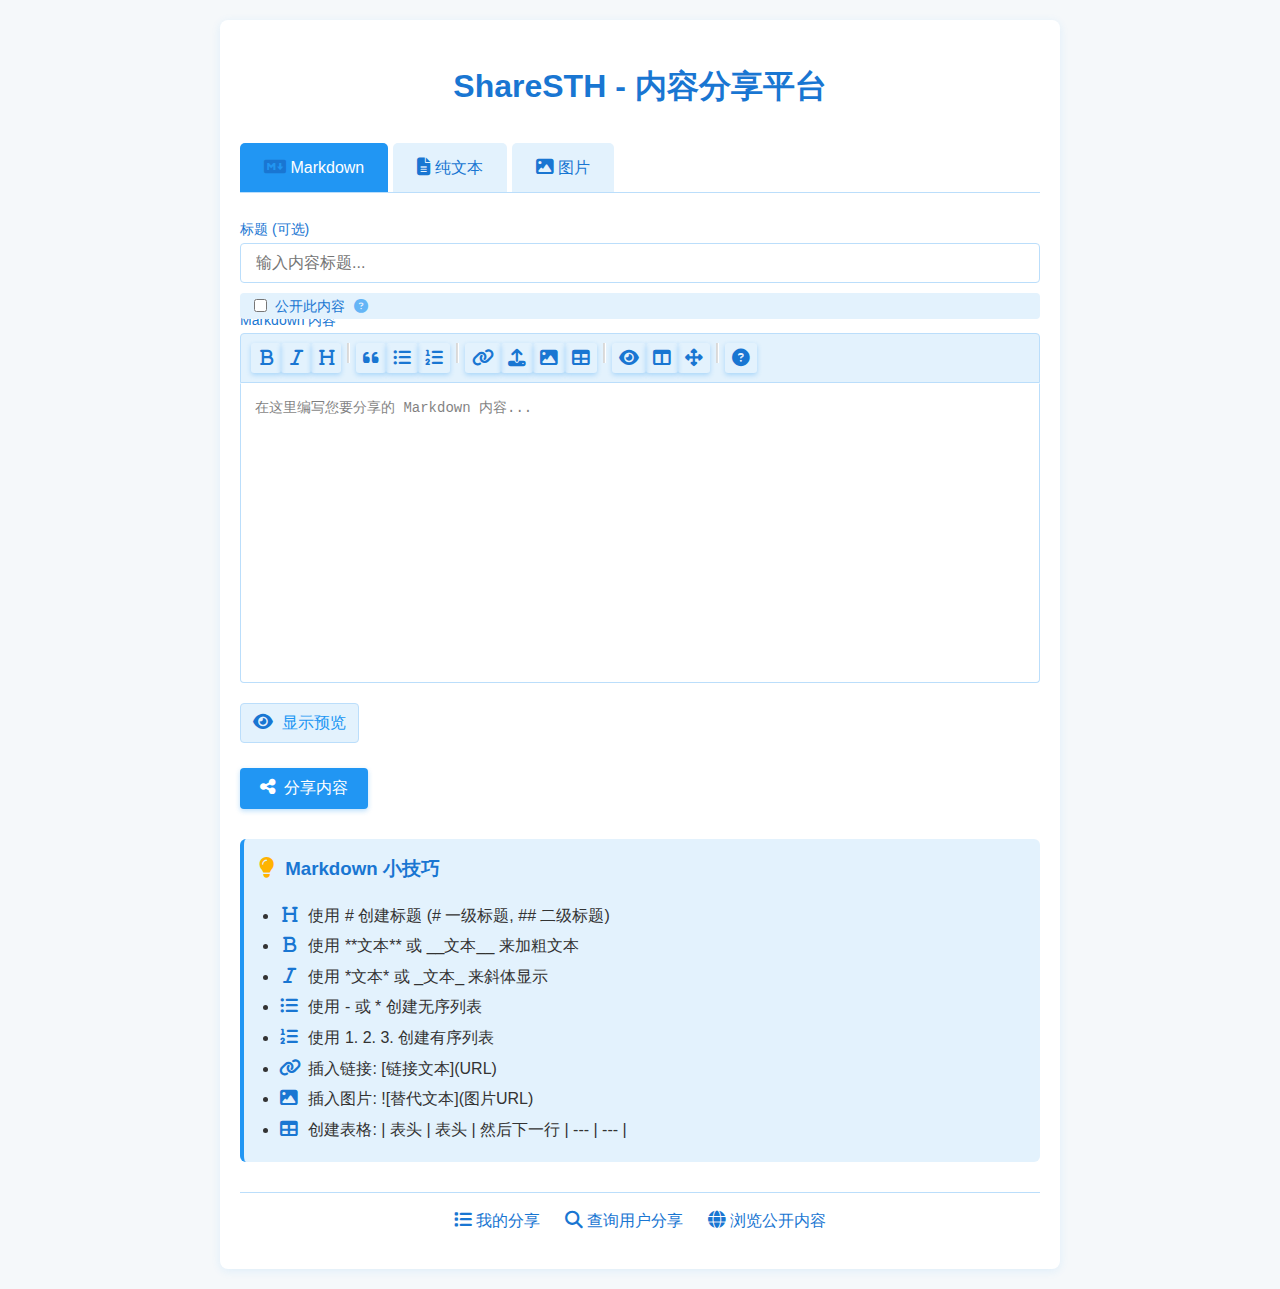
==== templates/index.html @ fe68d308 "✨ 更新Markdown编辑器状态管理：新增重置和禁用功能，优化工具栏、预览切换和分享按钮的状态处理，提升用户交互体验和界面一致性。" ====
<!DOCTYPE html>
<html lang="zh">
<head>
    <meta charset="UTF-8">
    <meta name="viewport" content="width=device-width, initial-scale=1.0">
    <title>ShareSTH - 内容分享平台</title>
    <!-- 引入 Markdown 编辑器样式 (优先加载) -->
    <link rel="stylesheet" href="/static/vendor/easymde/easymde.min.css">
    <link rel="stylesheet" href="/static/css/styles.css">
    <!-- 引入Toastify CSS -->
    <link rel="stylesheet" href="/static/vendor/toastify/toastify.min.css">
    <!-- 引入Font Awesome图标库 -->
    <link rel="stylesheet" href="/static/vendor/fontawesome/all.min.css">
    <style>
        .tooltip {
            position: absolute;
            background-color: #333;
            color: #fff;
            padding: 8px 12px;
            border-radius: 4px;
            font-size: 14px;
            z-index: 1000;
            max-width: 250px;
            text-align: center;
            box-shadow: 0 2px 8px rgba(0, 0, 0, 0.2);
        }
        
        .tooltip-icon {
            cursor: help;
        }
    </style>
</head>
<body>
    <div class="container">
        <h1>ShareSTH - 内容分享平台</h1>
        
        <!-- 内容类型选择标签 -->
        <div class="tabs">
            <div class="tab active" data-type="markdown"><i class="fab fa-markdown"></i> Markdown</div>
            <div class="tab" data-type="text"><i class="fas fa-file-alt"></i> 纯文本</div>
            <div class="tab" data-type="image"><i class="fas fa-image"></i> 图片</div>
        </div>
        
        <!-- 标题输入 (对所有类型通用) -->
        <div class="common-content">
            <div class="input-group" style="margin-bottom: 2px;">
                <label for="content-title" class="input-label">标题 (可选)</label>
                <input type="text" id="content-title" class="title-input" placeholder="输入内容标题...">
            </div>
            
            <div class="privacy-setting" style="margin-bottom: 0; padding: 2px 10px;">
                <label class="privacy-label">
                    <input type="checkbox" id="is-public"> 
                    <span>公开此内容 <i class="fas fa-question-circle tooltip-icon" data-tooltip="公开内容将显示在公共页面上，任何人都可以浏览"></i></span>
                </label>
            </div>
        </div>
        
        <!-- Markdown 内容 -->
        <div class="content active close-to-top" id="markdown-content" style="margin-top: -20px;">
            <label class="input-label" style="margin-bottom: 1px;">Markdown 内容</label>
            <div class="editor-container" style="margin-top: 2px;">
                <textarea id="md-editor"></textarea>
            </div>
            
            <div class="preview-toggle" id="toggle-preview"><i class="fas fa-eye"></i> 显示预览</div>
            <div class="preview-container hidden" id="preview-container"></div>
            
            <div class="button-group">
                <button class="button" id="share-md"><i class="fas fa-share-alt"></i> 分享内容</button>
            </div>
        </div>
        
        <!-- 纯文本内容 -->
        <div class="content hidden close-to-top" id="text-content" style="margin-top: -20px;">
            <label class="input-label" style="margin-bottom: 1px;">文本内容</label>
            <textarea id="text-editor" placeholder="在这里输入要分享的纯文本内容..."></textarea>
            
            <div class="button-group">
                <button class="button" id="share-text"><i class="fas fa-share-alt"></i> 分享内容</button>
            </div>
        </div>
        
        <!-- 图片内容 -->
        <div class="content hidden close-to-top" id="image-content" style="margin-top: -20px;">
            <label class="input-label" style="margin-bottom: 1px;">上传图片</label>
            <div class="file-input-wrapper">
                <div class="file-input-button"><i class="fas fa-upload"></i> 选择图片文件</div>
                <input type="file" id="image-upload" accept="image/*">
            </div>
            
            <div class="image-preview-container hidden" id="image-preview-wrapper">
                <img id="preview-image" src="#" alt="预览图片">
            </div>
            
            <div class="button-group">
                <button class="button" id="share-image" disabled><i class="fas fa-share-alt"></i> 分享图片</button>
            </div>
        </div>
        
        <div class="result hidden" id="result">
            <p>您的短链接已生成：</p>
            <p class="shortlink" id="shortlink"></p>
            <div class="button-group">
                <button class="button copy-button" id="copy-button"><i class="fas fa-copy"></i> 复制链接</button>
                <button class="button reset-button" id="reset-form"><i class="fas fa-redo"></i> 继续分享</button>
            </div>
            
            <div class="social-share hidden">
                <p>分享到社交平台：</p>
                <div class="share-buttons">
                    <button class="share-btn wechat-btn" id="wechat-share" title="分享到微信"><i class="fab fa-weixin"></i></button>
                    <button class="share-btn qq-btn" id="qq-share" title="分享到QQ"><i class="fab fa-qq"></i></button>
                    <button class="share-btn weibo-btn" id="weibo-share" title="分享到微博"><i class="fab fa-weibo"></i></button>
                </div>
            </div>
        </div>
        
        <div class="tips" id="markdown-tips">
            <h3><i class="fas fa-lightbulb"></i> Markdown 小技巧</h3>
            <ul>
                <li><i class="fas fa-heading"></i> 使用 # 创建标题 (# 一级标题, ## 二级标题)</li>
                <li><i class="fas fa-bold"></i> 使用 **文本** 或 __文本__ 来加粗文本</li>
                <li><i class="fas fa-italic"></i> 使用 *文本* 或 _文本_ 来斜体显示</li>
                <li><i class="fas fa-list-ul"></i> 使用 - 或 * 创建无序列表</li>
                <li><i class="fas fa-list-ol"></i> 使用 1. 2. 3. 创建有序列表</li>
                <li><i class="fas fa-link"></i> 插入链接: [链接文本](URL)</li>
                <li><i class="fas fa-image"></i> 插入图片: ![替代文本](图片URL)</li>
                <li><i class="fas fa-table"></i> 创建表格: | 表头 | 表头 | 然后下一行 | --- | --- |</li>
            </ul>
        </div>
        
        <div class="footer">
            <a href="/my-content"><i class="fas fa-list"></i> 我的分享</a>
            <a href="/search"><i class="fas fa-search"></i> 查询用户分享</a>
            <a href="/public"><i class="fas fa-globe"></i> 浏览公开内容</a>
        </div>
    </div>
    
    <!-- 引入 Markdown 编辑器 -->
    <script src="/static/vendor/easymde/easymde.min.js"></script>
    <!-- 引入 Markdown 渲染库 -->
    <script src="/static/vendor/marked/marked.min.js"></script>
    <!-- 引入Toastify JS库 -->
    <script src="/static/vendor/toastify/toastify.min.js"></script>
    <!-- 引入公共JS -->
    <script src="/static/js/common.js"></script>
    
    <script>
        // 初始化 Markdown 编辑器
        const easyMDE = new EasyMDE({
            element: document.getElementById('md-editor'),
            spellChecker: false,
            autofocus: true,
            placeholder: '在这里编写您要分享的 Markdown 内容...',
            toolbar: [
                'bold', 'italic', 'heading', '|', 
                'quote', 'unordered-list', 'ordered-list', '|',
                'link', 
                {
                    name: 'custom-image',
                    action: function(editor) {
                        const cm = editor.codemirror;
                        const stat = editor.getState(cm);
                        const options = editor.options;
                        const imageUploadFunction = options.imageUploadFunction;
                        
                        // 创建文件输入框
                        const fileInput = document.createElement('input');
                        fileInput.type = 'file';
                        fileInput.accept = 'image/*';
                        fileInput.style.display = 'none';
                        document.body.appendChild(fileInput);
                        
                        // 模拟点击文件输入框
                        fileInput.click();
                        
                        // 监听文件选择事件
                        fileInput.onchange = function() {
                            if (fileInput.files && fileInput.files.length > 0) {
                                const file = fileInput.files[0];
                                
                                // 显示加载提示
                                const cursor = cm.getCursor();
                                const placeholderText = `![上传中...](正在上传 ${file.name})`;
                                cm.replaceRange(placeholderText, cursor);
                                
                                // 调用上传函数
                                if (imageUploadFunction) {
                                    imageUploadFunction(file, 
                                        // 成功回调
                                        function(url) {
                                            const imageMarkdown = `![${file.name}](${url})`;
                                            cm.setValue(cm.getValue().replace(placeholderText, imageMarkdown));
                                            showToast('图片上传成功！');
                                        },
                                        // 失败回调
                                        function(error) {
                                            cm.setValue(cm.getValue().replace(placeholderText, ''));
                                            showToast('图片上传失败: ' + error);
                                        }
                                    );
                                }
                            }
                            
                            // 清理文件输入框
                            document.body.removeChild(fileInput);
                        };
                    },
                    className: 'fa fa-upload',
                    title: '上传图片',
                },
                'image', 'table', '|',
                'preview', 'side-by-side', 'fullscreen', '|',
                'guide'
            ],
            status: false,
            renderingConfig: {
                codeSyntaxHighlighting: true,
            },
            tabSize: 4,
            toolbarTips: true,
            toolbarGuideIcon: true,
            imageUploadFunction: function(file, onSuccess, onError) {
                const formData = new FormData();
                formData.append('image', file);
                
                fetch('/upload/image', {
                    method: 'POST',
                    body: formData
                })
                .then(response => {
                    if (!response.ok) {
                        throw new Error('服务器响应错误: ' + response.status);
                    }
                    return response.json();
                })
                .then(result => {
                    console.log('图片上传响应:', result); // 添加调试信息
                    if (result.success && result.file && result.file.url) {
                        onSuccess(result.file.url);
                    } else {
                        onError(result.error || '上传失败');
                    }
                })
                .catch(error => {
                    console.error('上传图片失败:', error);
                    onError('上传图片失败: ' + error.message);
                });
            }
        });
        
        // 工具提示功能初始化
        document.addEventListener('DOMContentLoaded', function() {
            const tooltipIcons = document.querySelectorAll('.tooltip-icon');
            tooltipIcons.forEach(icon => {
                icon.addEventListener('mouseenter', function(e) {
                    // 创建工具提示元素
                    const tooltip = document.createElement('div');
                    tooltip.className = 'tooltip';
                    tooltip.textContent = this.getAttribute('data-tooltip');
                    
                    // 先添加到DOM但不可见，以便计算尺寸
                    tooltip.style.visibility = 'hidden';
                    document.body.appendChild(tooltip);
                    
                    // 获取图标和工具提示的位置信息
                    const iconRect = this.getBoundingClientRect();
                    const tooltipRect = tooltip.getBoundingClientRect();
                    
                    // 计算位置 - 在图标上方居中
                    const top = iconRect.top - tooltipRect.height - 10;
                    const left = iconRect.left + (iconRect.width/2) - (tooltipRect.width/2);
                    
                    // 设置位置并显示
                    tooltip.style.top = Math.max(5, top) + window.scrollY + 'px'; // 确保不超出顶部
                    tooltip.style.left = Math.max(5, left) + window.scrollX + 'px';
                    tooltip.style.visibility = 'visible';
                });
                
                icon.addEventListener('mouseleave', function() {
                    const tooltips = document.querySelectorAll('.tooltip');
                    tooltips.forEach(t => t.remove());
                });
            });
        });
        
        // 标签切换功能
        document.querySelectorAll('.tab').forEach(tab => {
            tab.addEventListener('click', function() {
                // 如果已经显示了结果，先重置表单
                if (!document.getElementById('result').classList.contains('hidden')) {
                    resetForm();
                }
                
                // 移除所有标签的active类
                document.querySelectorAll('.tab').forEach(t => t.classList.remove('active'));
                // 给当前点击的标签添加active类
                this.classList.add('active');
                
                // 隐藏所有内容
                document.querySelectorAll('.content').forEach(content => content.classList.add('hidden'));
                
                // 显示对应的内容
                const type = this.getAttribute('data-type');
                document.getElementById(`${type}-content`).classList.remove('hidden');
                
                // 显示或隐藏 Markdown 小技巧
                if (type === 'markdown') {
                    document.getElementById('markdown-tips').style.display = 'block';
                } else {
                    document.getElementById('markdown-tips').style.display = 'none';
                }
            });
        });
        
        // 预览切换
        document.getElementById('toggle-preview').addEventListener('click', function() {
            const previewContainer = document.getElementById('preview-container');
            
            if (previewContainer.classList.contains('hidden')) {
                // 显示预览前清空容器
                previewContainer.innerHTML = '';
                
                // 显示预览
                previewContainer.classList.remove('hidden');
                
                try {
                    // 渲染 Markdown 内容
                    const markdownContent = easyMDE.value();
                    if (markdownContent.trim()) {
                        // 使用 marked 解析 Markdown
                        const html = marked.parse(markdownContent);
                        previewContainer.innerHTML = html;
                    } else {
                        previewContainer.innerHTML = '<div class="empty-preview">请先输入 Markdown 内容</div>';
                    }
                } catch (error) {
                    console.error('Markdown 渲染出错:', error);
                    previewContainer.innerHTML = '<div class="error-preview">Markdown 渲染失败，请检查内容格式</div>';
                }
                
                this.innerHTML = '<i class="fas fa-eye-slash"></i> 隐藏预览';
            } else {
                // 隐藏预览
                previewContainer.classList.add('hidden');
                this.innerHTML = '<i class="fas fa-eye"></i> 显示预览';
            }
        });
        
        // 图片上传预览
        document.getElementById('image-upload').addEventListener('change', function(event) {
            const file = event.target.files[0];
            if (file) {
                const reader = new FileReader();
                reader.onload = function(e) {
                    const previewWrapper = document.getElementById('image-preview-wrapper');
                    const previewImage = document.getElementById('preview-image');
                    
                    previewImage.src = e.target.result;
                    previewImage.style.display = 'block';
                    previewWrapper.classList.remove('hidden');
                    
                    // 启用分享按钮
                    document.getElementById('share-image').disabled = false;
                };
                reader.readAsDataURL(file);
            }
        });
        
        // 禁用按钮函数
        function disableButton(button, text) {
            button.disabled = true;
            button.style.backgroundColor = '#BBDEFB';
            button.style.cursor = 'not-allowed';
            button.innerHTML = text || '<i class="fas fa-spinner fa-spin"></i> 处理中...';
        }
        
        // 重置按钮状态
        function resetButton(button, originalText) {
            button.disabled = false;
            button.style.backgroundColor = '#2196F3';
            button.style.cursor = 'pointer';
            button.innerHTML = originalText;
        }
        
        // 重置表单
        function resetForm() {
            // 清除标题
            document.getElementById('content-title').value = '';
            document.getElementById('content-title').removeAttribute('readonly');
            
            // 重置 Markdown 编辑器
            easyMDE.value('');
            easyMDE.codemirror.setOption('readOnly', false);
            
            // 重置Markdown编辑器工具栏
            document.querySelectorAll('.editor-toolbar button, .editor-toolbar a').forEach(btn => {
                btn.classList.remove('disabled');
                btn.style.opacity = '';
                btn.style.pointerEvents = '';
            });
            
            // 重置预览切换
            document.getElementById('toggle-preview').style.opacity = '';
            document.getElementById('toggle-preview').style.pointerEvents = '';
            
            // 重置文本编辑器
            document.getElementById('text-editor').value = '';
            document.getElementById('text-editor').removeAttribute('readonly');
            
            // 重置图片上传
            document.getElementById('image-upload').value = '';
            document.getElementById('preview-image').src = '#';
            document.getElementById('image-preview-wrapper').classList.add('hidden');
            document.getElementById('share-image').disabled = true;
            
            // 重置公开设置复选框
            const isPublicCheckbox = document.getElementById('is-public');
            isPublicCheckbox.disabled = false;
            isPublicCheckbox.checked = false;
            isPublicCheckbox.parentElement.style.opacity = '';
            isPublicCheckbox.parentElement.style.cursor = '';
            
            // 恢复所有按钮状态
            document.querySelectorAll('button.button').forEach(btn => {
                btn.disabled = false;
                btn.style.backgroundColor = '#2196F3';
                btn.style.cursor = 'pointer';
                btn.style.opacity = '';
                btn.style.pointerEvents = '';
            });
            
            // 重置分享按钮文本
            document.getElementById('share-md').innerHTML = '<i class="fas fa-share-alt"></i> 分享内容';
            document.getElementById('share-text').innerHTML = '<i class="fas fa-share-alt"></i> 分享内容';
            document.getElementById('share-image').innerHTML = '<i class="fas fa-share-alt"></i> 分享图片';
            
            // 隐藏结果区域
            document.getElementById('result').classList.add('hidden');
            document.getElementById('shortlink').textContent = '';
            
            // 隐藏预览
            document.getElementById('preview-container').classList.add('hidden');
            document.getElementById('toggle-preview').innerHTML = '<i class="fas fa-eye"></i> 显示预览';
        }
        
        // 继续分享按钮事件
        document.getElementById('reset-form').addEventListener('click', function() {
            resetForm();
        });
        
        // 复制链接
        document.getElementById('copy-button').addEventListener('click', function() {
            const shortlink = document.getElementById('shortlink').textContent;
            copyToClipboard(shortlink);
        });
        
        // 社交分享功能
        document.getElementById('wechat-share').addEventListener('click', function() {
            const shortLink = document.getElementById('shortlink').textContent;
            // 对于微信，通常是显示二维码供扫描，或打开微信网页版
            showToast('请打开微信扫一扫，扫描链接二维码分享');
            // 这里可以添加显示二维码的代码，或者直接打开微信的网页版分享
            window.open(`https://w.url.cn/s/A${encodeURIComponent(shortLink)}`);
        });
        
        document.getElementById('qq-share').addEventListener('click', function() {
            const shortLink = document.getElementById('shortlink').textContent;
            const title = document.getElementById('content-title').value.trim() || '分享内容';
            window.open(`https://connect.qq.com/widget/shareqq/index.html?url=${encodeURIComponent(shortLink)}&title=${encodeURIComponent(title)}`);
        });
        
        document.getElementById('weibo-share').addEventListener('click', function() {
            const shortLink = document.getElementById('shortlink').textContent;
            const title = document.getElementById('content-title').value.trim() || '分享内容';
            window.open(`https://service.weibo.com/share/share.php?url=${encodeURIComponent(shortLink)}&title=${encodeURIComponent(title)}`);
        });
        
        // Markdown 分享
        document.getElementById('share-md').addEventListener('click', function() {
            const button = this;
            const originalHTML = button.innerHTML;
            
            const mdContent = easyMDE.value().trim();
            if (!mdContent) {
                showToast('请输入要分享的 Markdown 内容');
                return;
            }
            
            disableButton(button);
            
            const title = document.getElementById('content-title').value.trim();
            const isPublic = document.getElementById('is-public').checked;
            
            const formData = new FormData();
            formData.append('content', mdContent);
            formData.append('type', 'markdown');
            if (title) {
                formData.append('title', title);
            }
            formData.append('is_public', isPublic ? 'true' : 'false');
            
            uploadContent(formData, button, originalHTML);
        });
        
        // 文本分享
        document.getElementById('share-text').addEventListener('click', function() {
            const button = this;
            const originalHTML = button.innerHTML;
            
            const textContent = document.getElementById('text-editor').value.trim();
            if (!textContent) {
                showToast('请输入要分享的文本内容');
                return;
            }
            
            disableButton(button);
            
            const title = document.getElementById('content-title').value.trim();
            const isPublic = document.getElementById('is-public').checked;
            
            const formData = new FormData();
            formData.append('content', textContent);
            formData.append('type', 'text');
            if (title) {
                formData.append('title', title);
            }
            formData.append('is_public', isPublic ? 'true' : 'false');
            
            uploadContent(formData, button, originalHTML);
        });
        
        // 图片分享
        document.getElementById('share-image').addEventListener('click', function() {
            const button = this;
            const originalHTML = button.innerHTML;
            
            const imageFile = document.getElementById('image-upload').files[0];
            if (!imageFile) {
                showToast('请选择要分享的图片');
                return;
            }
            
            disableButton(button);
            
            const title = document.getElementById('content-title').value.trim();
            const isPublic = document.getElementById('is-public').checked;
            
            const formData = new FormData();
            formData.append('file', imageFile);
            formData.append('type', 'image');
            if (title) {
                formData.append('title', title);
            }
            formData.append('is_public', isPublic ? 'true' : 'false');
            
            uploadContent(formData, button, originalHTML);
        });
        
        // 统一的上传处理函数
        function uploadContent(formData, button, originalHTML) {
            fetch('/share', {
                method: 'POST',
                body: formData
            })
            .then(response => {
                if (!response.ok) {
                    throw new Error('服务器响应错误: ' + response.status);
                }
                return response.json();
            })
            .then(data => {
                console.log('服务器响应:', data); // 添加调试信息
                if (data.error) {
                    throw new Error(data.error);
                }
                
                // 显示结果并自动复制链接到剪贴板
                const shortLink = data.shortLink;
                document.getElementById('shortlink').textContent = shortLink;
                document.getElementById('result').classList.remove('hidden');
                
                // 自动复制到剪贴板
                copyToClipboard(shortLink);
                
                // 显示成功提示
                const contentType = formData.get('type');
                const typeText = contentType === 'markdown' ? 'Markdown' : 
                                contentType === 'text' ? '文本' : '图片';
                showToast(`${typeText}内容分享成功！链接已复制到剪贴板`);
                
                // 禁用输入区域
                document.getElementById('content-title').setAttribute('readonly', 'readonly');
                
                // 禁用公开设置复选框
                const isPublicCheckbox = document.getElementById('is-public');
                isPublicCheckbox.disabled = true;
                isPublicCheckbox.parentElement.style.opacity = '0.7';
                isPublicCheckbox.parentElement.style.cursor = 'not-allowed';
                
                const activeContent = document.querySelector('.content:not(.hidden)');
                if (activeContent.id === 'markdown-content') {
                    easyMDE.codemirror.setOption('readOnly', true);
                    
                    // 禁用Markdown编辑器工具栏
                    document.querySelectorAll('.editor-toolbar button, .editor-toolbar a').forEach(btn => {
                        btn.classList.add('disabled');
                        btn.style.opacity = '0.5';
                        btn.style.pointerEvents = 'none';
                    });
                    
                    // 禁用分享按钮
                    document.getElementById('share-md').disabled = true;
                    document.getElementById('share-md').style.opacity = '0.5';
                    document.getElementById('share-md').style.pointerEvents = 'none';
                    
                    // 禁用预览切换
                    document.getElementById('toggle-preview').style.opacity = '0.5';
                    document.getElementById('toggle-preview').style.pointerEvents = 'none';
                    
                } else if (activeContent.id === 'text-content') {
                    document.getElementById('text-editor').setAttribute('readonly', 'readonly');
                    
                    // 禁用文本分享按钮
                    document.getElementById('share-text').disabled = true;
                    document.getElementById('share-text').style.opacity = '0.5';
                    document.getElementById('share-text').style.pointerEvents = 'none';
                    
                } else if (activeContent.id === 'image-content') {
                    // 禁用图片分享按钮
                    document.getElementById('share-image').disabled = true;
                    document.getElementById('share-image').style.opacity = '0.5';
                    document.getElementById('share-image').style.pointerEvents = 'none';
                }
                
                // 重置按钮
                resetButton(button, originalHTML);
            })
            .catch(error => {
                console.error('上传失败:', error);
                showToast('上传失败: ' + error.message);
                resetButton(button, originalHTML);
            });
        }
    </script>
</body>
</html>
---- static/vendor/easymde/easymde.min.css ----
/**
 * easymde v2.18.0
 * Copyright Jeroen Akkerman
 * @link https://github.com/ionaru/easy-markdown-editor
 * @license MIT
 */
.CodeMirror{font-family:monospace;height:300px;color:#000;direction:ltr}.CodeMirror-lines{padding:4px 0}.CodeMirror pre.CodeMirror-line,.CodeMirror pre.CodeMirror-line-like{padding:0 4px}.CodeMirror-gutter-filler,.CodeMirror-scrollbar-filler{background-color:#fff}.CodeMirror-gutters{border-right:1px solid #ddd;background-color:#f7f7f7;white-space:nowrap}.CodeMirror-linenumber{padding:0 3px 0 5px;min-width:20px;text-align:right;color:#999;white-space:nowrap}.CodeMirror-guttermarker{color:#000}.CodeMirror-guttermarker-subtle{color:#999}.CodeMirror-cursor{border-left:1px solid #000;border-right:none;width:0}.CodeMirror div.CodeMirror-secondarycursor{border-left:1px solid silver}.cm-fat-cursor .CodeMirror-cursor{width:auto;border:0!important;background:#7e7}.cm-fat-cursor div.CodeMirror-cursors{z-index:1}.cm-fat-cursor .CodeMirror-line::selection,.cm-fat-cursor .CodeMirror-line>span::selection,.cm-fat-cursor .CodeMirror-line>span>span::selection{background:0 0}.cm-fat-cursor .CodeMirror-line::-moz-selection,.cm-fat-cursor .CodeMirror-line>span::-moz-selection,.cm-fat-cursor .CodeMirror-line>span>span::-moz-selection{background:0 0}.cm-fat-cursor{caret-color:transparent}@-moz-keyframes blink{50%{background-color:transparent}}@-webkit-keyframes blink{50%{background-color:transparent}}@keyframes blink{50%{background-color:transparent}}.cm-tab{display:inline-block;text-decoration:inherit}.CodeMirror-rulers{position:absolute;left:0;right:0;top:-50px;bottom:0;overflow:hidden}.CodeMirror-ruler{border-left:1px solid #ccc;top:0;bottom:0;position:absolute}.cm-s-default .cm-header{color:#00f}.cm-s-default .cm-quote{color:#090}.cm-negative{color:#d44}.cm-positive{color:#292}.cm-header,.cm-strong{font-weight:700}.cm-em{font-style:italic}.cm-link{text-decoration:underline}.cm-strikethrough{text-decoration:line-through}.cm-s-default .cm-keyword{color:#708}.cm-s-default .cm-atom{color:#219}.cm-s-default .cm-number{color:#164}.cm-s-default .cm-def{color:#00f}.cm-s-default .cm-variable-2{color:#05a}.cm-s-default .cm-type,.cm-s-default .cm-variable-3{color:#085}.cm-s-default .cm-comment{color:#a50}.cm-s-default .cm-string{color:#a11}.cm-s-default .cm-string-2{color:#f50}.cm-s-default .cm-meta{color:#555}.cm-s-default .cm-qualifier{color:#555}.cm-s-default .cm-builtin{color:#30a}.cm-s-default .cm-bracket{color:#997}.cm-s-default .cm-tag{color:#170}.cm-s-default .cm-attribute{color:#00c}.cm-s-default .cm-hr{color:#999}.cm-s-default .cm-link{color:#00c}.cm-s-default .cm-error{color:red}.cm-invalidchar{color:red}.CodeMirror-composing{border-bottom:2px solid}div.CodeMirror span.CodeMirror-matchingbracket{color:#0b0}div.CodeMirror span.CodeMirror-nonmatchingbracket{color:#a22}.CodeMirror-matchingtag{background:rgba(255,150,0,.3)}.CodeMirror-activeline-background{background:#e8f2ff}.CodeMirror{position:relative;overflow:hidden;background:#fff}.CodeMirror-scroll{overflow:scroll!important;margin-bottom:-50px;margin-right:-50px;padding-bottom:50px;height:100%;outline:0;position:relative;z-index:0}.CodeMirror-sizer{position:relative;border-right:50px solid transparent}.CodeMirror-gutter-filler,.CodeMirror-hscrollbar,.CodeMirror-scrollbar-filler,.CodeMirror-vscrollbar{position:absolute;z-index:6;display:none;outline:0}.CodeMirror-vscrollbar{right:0;top:0;overflow-x:hidden;overflow-y:scroll}.CodeMirror-hscrollbar{bottom:0;left:0;overflow-y:hidden;overflow-x:scroll}.CodeMirror-scrollbar-filler{right:0;bottom:0}.CodeMirror-gutter-filler{left:0;bottom:0}.CodeMirror-gutters{position:absolute;left:0;top:0;min-height:100%;z-index:3}.CodeMirror-gutter{white-space:normal;height:100%;display:inline-block;vertical-align:top;margin-bottom:-50px}.CodeMirror-gutter-wrapper{position:absolute;z-index:4;background:0 0!important;border:none!important}.CodeMirror-gutter-background{position:absolute;top:0;bottom:0;z-index:4}.CodeMirror-gutter-elt{position:absolute;cursor:default;z-index:4}.CodeMirror-gutter-wrapper ::selection{background-color:transparent}.CodeMirror-gutter-wrapper ::-moz-selection{background-color:transparent}.CodeMirror-lines{cursor:text;min-height:1px}.CodeMirror pre.CodeMirror-line,.CodeMirror pre.CodeMirror-line-like{-moz-border-radius:0;-webkit-border-radius:0;border-radius:0;border-width:0;background:0 0;font-family:inherit;font-size:inherit;margin:0;white-space:pre;word-wrap:normal;line-height:inherit;color:inherit;z-index:2;position:relative;overflow:visible;-webkit-tap-highlight-color:transparent;-webkit-font-variant-ligatures:contextual;font-variant-ligatures:contextual}.CodeMirror-wrap pre.CodeMirror-line,.CodeMirror-wrap pre.CodeMirror-line-like{word-wrap:break-word;white-space:pre-wrap;word-break:normal}.CodeMirror-linebackground{position:absolute;left:0;right:0;top:0;bottom:0;z-index:0}.CodeMirror-linewidget{position:relative;z-index:2;padding:.1px}.CodeMirror-rtl pre{direction:rtl}.CodeMirror-code{outline:0}.CodeMirror-gutter,.CodeMirror-gutters,.CodeMirror-linenumber,.CodeMirror-scroll,.CodeMirror-sizer{-moz-box-sizing:content-box;box-sizing:content-box}.CodeMirror-measure{position:absolute;width:100%;height:0;overflow:hidden;visibility:hidden}.CodeMirror-cursor{position:absolute;pointer-events:none}.CodeMirror-measure pre{position:static}div.CodeMirror-cursors{visibility:hidden;position:relative;z-index:3}div.CodeMirror-dragcursors{visibility:visible}.CodeMirror-focused div.CodeMirror-cursors{visibility:visible}.CodeMirror-selected{background:#d9d9d9}.CodeMirror-focused .CodeMirror-selected{background:#d7d4f0}.CodeMirror-crosshair{cursor:crosshair}.CodeMirror-line::selection,.CodeMirror-line>span::selection,.CodeMirror-line>span>span::selection{background:#d7d4f0}.CodeMirror-line::-moz-selection,.CodeMirror-line>span::-moz-selection,.CodeMirror-line>span>span::-moz-selection{background:#d7d4f0}.cm-searching{background-color:#ffa;background-color:rgba(255,255,0,.4)}.cm-force-border{padding-right:.1px}@media print{.CodeMirror div.CodeMirror-cursors{visibility:hidden}}.cm-tab-wrap-hack:after{content:''}span.CodeMirror-selectedtext{background:0 0}.EasyMDEContainer{display:block}.CodeMirror-rtl pre{direction:rtl}.EasyMDEContainer.sided--no-fullscreen{display:flex;flex-direction:row;flex-wrap:wrap}.EasyMDEContainer .CodeMirror{box-sizing:border-box;height:auto;border:1px solid #ced4da;border-bottom-left-radius:4px;border-bottom-right-radius:4px;padding:10px;font:inherit;z-index:0;word-wrap:break-word}.EasyMDEContainer .CodeMirror-scroll{cursor:text}.EasyMDEContainer .CodeMirror-fullscreen{background:#fff;position:fixed!important;top:50px;left:0;right:0;bottom:0;height:auto;z-index:8;border-right:none!important;border-bottom-right-radius:0!important}.EasyMDEContainer .CodeMirror-sided{width:50%!important}.EasyMDEContainer.sided--no-fullscreen .CodeMirror-sided{border-right:none!important;border-bottom-right-radius:0;position:relative;flex:1 1 auto}.EasyMDEContainer .CodeMirror-placeholder{opacity:.5}.EasyMDEContainer .CodeMirror-focused .CodeMirror-selected{background:#d9d9d9}.editor-toolbar{position:relative;-webkit-user-select:none;-moz-user-select:none;-ms-user-select:none;-o-user-select:none;user-select:none;padding:9px 10px;border-top:1px solid #ced4da;border-left:1px solid #ced4da;border-right:1px solid #ced4da;border-top-left-radius:4px;border-top-right-radius:4px}.editor-toolbar.fullscreen{width:100%;height:50px;padding-top:10px;padding-bottom:10px;box-sizing:border-box;background:#fff;border:0;position:fixed;top:0;left:0;opacity:1;z-index:9}.editor-toolbar.fullscreen::before{width:20px;height:50px;background:-moz-linear-gradient(left,#fff 0,rgba(255,255,255,0) 100%);background:-webkit-gradient(linear,left top,right top,color-stop(0,#fff),color-stop(100%,rgba(255,255,255,0)));background:-webkit-linear-gradient(left,#fff 0,rgba(255,255,255,0) 100%);background:-o-linear-gradient(left,#fff 0,rgba(255,255,255,0) 100%);background:-ms-linear-gradient(left,#fff 0,rgba(255,255,255,0) 100%);background:linear-gradient(to right,#fff 0,rgba(255,255,255,0) 100%);position:fixed;top:0;left:0;margin:0;padding:0}.editor-toolbar.fullscreen::after{width:20px;height:50px;background:-moz-linear-gradient(left,rgba(255,255,255,0) 0,#fff 100%);background:-webkit-gradient(linear,left top,right top,color-stop(0,rgba(255,255,255,0)),color-stop(100%,#fff));background:-webkit-linear-gradient(left,rgba(255,255,255,0) 0,#fff 100%);background:-o-linear-gradient(left,rgba(255,255,255,0) 0,#fff 100%);background:-ms-linear-gradient(left,rgba(255,255,255,0) 0,#fff 100%);background:linear-gradient(to right,rgba(255,255,255,0) 0,#fff 100%);position:fixed;top:0;right:0;margin:0;padding:0}.EasyMDEContainer.sided--no-fullscreen .editor-toolbar{width:100%}.editor-toolbar .easymde-dropdown,.editor-toolbar button{background:0 0;display:inline-block;text-align:center;text-decoration:none!important;height:30px;margin:0;padding:0;border:1px solid transparent;border-radius:3px;cursor:pointer}.editor-toolbar button{font-weight:700;min-width:30px;padding:0 6px;white-space:nowrap}.editor-toolbar button.active,.editor-toolbar button:hover{background:#fcfcfc;border-color:#95a5a6}.editor-toolbar i.separator{display:inline-block;width:0;border-left:1px solid #d9d9d9;border-right:1px solid #fff;color:transparent;text-indent:-10px;margin:0 6px}.editor-toolbar button:after{font-family:Arial,"Helvetica Neue",Helvetica,sans-serif;font-size:65%;vertical-align:text-bottom;position:relative;top:2px}.editor-toolbar button.heading-1:after{content:"1"}.editor-toolbar button.heading-2:after{content:"2"}.editor-toolbar button.heading-3:after{content:"3"}.editor-toolbar button.heading-bigger:after{content:"▲"}.editor-toolbar button.heading-smaller:after{content:"▼"}.editor-toolbar.disabled-for-preview button:not(.no-disable){opacity:.6;pointer-events:none}@media only screen and (max-width:700px){.editor-toolbar i.no-mobile{display:none}}.editor-statusbar{padding:8px 10px;font-size:12px;color:#959694;text-align:right}.EasyMDEContainer.sided--no-fullscreen .editor-statusbar{width:100%}.editor-statusbar span{display:inline-block;min-width:4em;margin-left:1em}.editor-statusbar .lines:before{content:'lines: '}.editor-statusbar .words:before{content:'words: '}.editor-statusbar .characters:before{content:'characters: '}.editor-preview-full{position:absolute;width:100%;height:100%;top:0;left:0;z-index:7;overflow:auto;display:none;box-sizing:border-box}.editor-preview-side{position:fixed;bottom:0;width:50%;top:50px;right:0;z-index:9;overflow:auto;display:none;box-sizing:border-box;border:1px solid #ddd;word-wrap:break-word}.editor-preview-active-side{display:block}.EasyMDEContainer.sided--no-fullscreen .editor-preview-active-side{flex:1 1 auto;height:auto;position:static}.editor-preview-active{display:block}.editor-preview{padding:10px;background:#fafafa}.editor-preview>p{margin-top:0}.editor-preview pre{background:#eee;margin-bottom:10px}.editor-preview table td,.editor-preview table th{border:1px solid #ddd;padding:5px}.cm-s-easymde .cm-tag{color:#63a35c}.cm-s-easymde .cm-attribute{color:#795da3}.cm-s-easymde .cm-string{color:#183691}.cm-s-easymde .cm-header-1{font-size:calc(1.375rem + 1.5vw)}.cm-s-easymde .cm-header-2{font-size:calc(1.325rem + .9vw)}.cm-s-easymde .cm-header-3{font-size:calc(1.3rem + .6vw)}.cm-s-easymde .cm-header-4{font-size:calc(1.275rem + .3vw)}.cm-s-easymde .cm-header-5{font-size:1.25rem}.cm-s-easymde .cm-header-6{font-size:1rem}.cm-s-easymde .cm-header-1,.cm-s-easymde .cm-header-2,.cm-s-easymde .cm-header-3,.cm-s-easymde .cm-header-4,.cm-s-easymde .cm-header-5,.cm-s-easymde .cm-header-6{margin-bottom:.5rem;line-height:1.2}.cm-s-easymde .cm-comment{background:rgba(0,0,0,.05);border-radius:2px}.cm-s-easymde .cm-link{color:#7f8c8d}.cm-s-easymde .cm-url{color:#aab2b3}.cm-s-easymde .cm-quote{color:#7f8c8d;font-style:italic}.editor-toolbar .easymde-dropdown{position:relative;background:linear-gradient(to bottom right,#fff 0,#fff 84%,#333 50%,#333 100%);border-radius:0;border:1px solid #fff}.editor-toolbar .easymde-dropdown:hover{background:linear-gradient(to bottom right,#fff 0,#fff 84%,#333 50%,#333 100%)}.easymde-dropdown-content{display:block;visibility:hidden;position:absolute;background-color:#f9f9f9;box-shadow:0 8px 16px 0 rgba(0,0,0,.2);padding:8px;z-index:2;top:30px}.easymde-dropdown:active .easymde-dropdown-content,.easymde-dropdown:focus .easymde-dropdown-content,.easymde-dropdown:focus-within .easymde-dropdown-content{visibility:visible}.easymde-dropdown-content button{display:block}span[data-img-src]::after{content:'';background-image:var(--bg-image);display:block;max-height:100%;max-width:100%;background-size:contain;height:0;padding-top:var(--height);width:var(--width);background-repeat:no-repeat}.CodeMirror .cm-spell-error:not(.cm-url):not(.cm-comment):not(.cm-tag):not(.cm-word){background:rgba(255,0,0,.15)}
---- static/css/styles.css ----
/* 通用样式 */
body {
    font-family: 'PingFang SC', 'Microsoft YaHei', sans-serif;
    margin: 0;
    padding: 20px;
    background-color: #f5f8fa;
    color: #333;
    line-height: 1.6;
}

.container {
    max-width: 800px;
    margin: 0 auto;
    background-color: #fff;
    padding: 20px;
    border-radius: 8px;
    box-shadow: 0 2px 10px rgba(33, 150, 243, 0.1);
}

h1 {
    color: #1976D2;
    text-align: center;
    margin-bottom: 30px;
}

a {
    color: #2196F3;
    text-decoration: none;
}

a:hover {
    text-decoration: underline;
    color: #1565C0;
}

/* 表单元素 */
input[type="text"], .title-input, .search-input, .filter-input {
    padding: 10px 15px;
    border: 1px solid #BBDEFB;
    border-radius: 4px;
    font-size: 16px;
    box-sizing: border-box;
    transition: border-color 0.3s, box-shadow 0.3s;
    background-color: #fff;
}

input[type="text"]:focus, .title-input:focus, .search-input:focus, .filter-input:focus, textarea:focus {
    outline: none;
    border-color: #2196F3;
    box-shadow: 0 0 0 3px rgba(33, 150, 243, 0.2);
}

input[type="text"][readonly], textarea[readonly] {
    background-color: #f5f5f5;
    cursor: not-allowed;
    opacity: 0.7;
}

.search-form input[type="text"] {
    width: 70%;
}

.title-input {
    width: 100%;
    margin-bottom: 5px;
}

.search-input, .filter-input {
    flex-grow: 1;
}

.input-label {
    display: block;
    margin-bottom: 2px;
    color: #1976D2;
    font-size: 14px;
    font-weight: 500;
}

textarea {
    width: 100%;
    height: 200px;
    padding: 15px;
    border: 1px solid #BBDEFB;
    border-radius: 6px;
    font-size: 16px;
    resize: vertical;
    box-sizing: border-box;
    transition: border-color 0.3s, box-shadow 0.3s;
}

/* 按钮样式 */
button, .button, .search-button {
    padding: 10px 20px;
    background-color: #2196F3;
    color: white;
    border: none;
    border-radius: 4px;
    cursor: pointer;
    font-size: 16px;
    transition: background-color 0.3s, transform 0.2s, box-shadow 0.2s;
    box-shadow: 0 2px 5px rgba(33, 150, 243, 0.3);
}

button:hover, .button:hover, .search-button:hover {
    background-color: #1976D2;
    transform: translateY(-2px);
    box-shadow: 0 4px 8px rgba(33, 150, 243, 0.4);
}

.button-group {
    display: flex;
    gap: 10px;
    margin-top: 15px;
}

.reset-button {
    background-color: #2196F3;
}

.reset-button:hover {
    background-color: #1976D2;
}

.search-form button {
    background-color: #2196F3;
}

.search-form button:hover {
    background-color: #1976D2;
}

/* 页面布局组件 */
.tabs {
    display: flex;
    margin-bottom: 25px;
    border-bottom: 1px solid #BBDEFB;
}

.tab {
    padding: 12px 24px;
    cursor: pointer;
    border-radius: 5px 5px 0 0;
    background-color: #E3F2FD;
    margin-right: 5px;
    color: #1976D2;
    font-weight: 500;
    transition: all 0.3s ease;
}

.tab:hover {
    background-color: #BBDEFB;
}

.tab.active {
    background-color: #2196F3;
    color: white;
}

/* 通用内容容器 */
.common-content {
    width: 100%;
    margin-bottom: 0;
    padding: 0;
    position: relative;
    z-index: 5;
}

.content {
    width: 100%;
    box-sizing: border-box;
    padding: 0;
    margin-top: -5px;
}

/* 更强的负边距用于特定内容 */
.close-to-top {
    margin-top: -10px !important;
}

.content.active {
    animation: fadeIn 0.3s ease;
}

@keyframes fadeIn {
    from { opacity: 0; }
    to { opacity: 1; }
}

.footer {
    margin-top: 30px;
    text-align: center;
    padding: 15px;
    border-top: 1px solid #BBDEFB;
}

.footer a {
    color: #1976D2;
    margin: 0 10px;
}

.footer a:hover {
    color: #1565C0;
}

.back-link {
    display: block;
    text-align: center;
    margin-top: 25px;
}

.back-link a {
    color: #1976D2;
    padding: 8px 16px;
    border: 1px solid #BBDEFB;
    border-radius: 4px;
    transition: all 0.2s;
}

.back-link a:hover {
    background-color: #E3F2FD;
    color: #1565C0;
    text-decoration: none;
}

/* 图片上传组件 */
.file-input-wrapper {
    position: relative;
    overflow: hidden;
    display: inline-block;
}

.file-input-wrapper input[type=file] {
    font-size: 100px;
    position: absolute;
    left: 0;
    top: 0;
    opacity: 0;
    cursor: pointer;
}

.file-input-button {
    background-color: #E3F2FD;
    color: #1976D2;
    padding: 12px 24px;
    border-radius: 4px;
    cursor: pointer;
    display: inline-block;
    transition: all 0.3s ease;
    border: 1px solid #BBDEFB;
}

.file-input-button:hover {
    background-color: #BBDEFB;
}

/* 图片预览容器，区别于 Markdown 预览容器 */
.image-preview-container {
    margin-top: 15px;
    background-color: #E3F2FD;
    padding: 10px;
    border-radius: 6px;
    text-align: center;
    width: 100%;
    box-sizing: border-box;
    border: 1px solid #BBDEFB;
}

#preview-image {
    max-width: 100%;
    max-height: 300px;
    display: none;
    border-radius: 6px;
    box-shadow: 0 2px 8px rgba(33, 150, 243, 0.2);
}

/* 结果展示 */
.result {
    margin-top: 25px;
    padding: 15px;
    background-color: #E3F2FD;
    border-radius: 6px;
    border-left: 4px solid #2196F3;
    box-sizing: border-box;
    width: 100%;
}

.shortlink {
    font-weight: bold;
    word-break: break-all;
    color: #1976D2;
    max-width: 100%;
    overflow-wrap: break-word;
}

.copy-button {
    margin-left: 10px;
}

/* 内容显示容器 */
.content-box {
    box-sizing: border-box;
    width: 100%;
    padding: 20px;
    margin-bottom: 20px;
    background-color: #fff;
    border-radius: 8px;
    border: 1px solid #BBDEFB;
    white-space: pre-wrap;
    word-break: break-word;
    line-height: 1.6;
    font-family: 'Consolas', 'Monaco', 'Menlo', monospace;
    box-shadow: 0 1px 3px rgba(0,0,0,0.12), 0 1px 2px rgba(0,0,0,0.24);
}

/* 内容列表项 */
.content-list {
    list-style-type: none;
    padding: 0;
}

.content-item {
    position: relative;
    padding: 15px;
    margin-bottom: 15px;
    background-color: #fff;
    border: 1px solid #BBDEFB;
    border-radius: 8px;
    box-shadow: 0 2px 5px rgba(33, 150, 243, 0.1);
    transition: transform 0.2s, box-shadow 0.2s;
}

.content-item:hover {
    transform: translateY(-2px);
    box-shadow: 0 4px 8px rgba(33, 150, 243, 0.2);
}

.content-header {
    display: flex;
    justify-content: space-between;
    align-items: center;
    margin-bottom: 10px;
}

.content-type {
    display: inline-block;
    padding: 3px 10px;
    border-radius: 20px;
    font-size: 14px;
    font-weight: 500;
}

.type-text {
    background-color: #E3F2FD;
    color: #1976D2;
}

.type-markdown {
    background-color: #E3F2FD;
    color: #1976D2;
}

.type-image {
    background-color: #E3F2FD;
    color: #1976D2;
}

.content-time {
    font-size: 14px;
    color: #757575;
}

.content-title {
    font-size: 18px;
    font-weight: 500;
    margin: 10px 0;
    color: #1976D2;
}

.content-id {
    font-size: 12px;
    color: #9e9e9e;
    margin-top: 5px;
}

.content-link {
    margin-top: 12px;
    text-align: right;
}

.content-link a {
    display: inline-block;
    padding: 6px 14px;
    color: #2196F3;
    text-decoration: none;
    border: 1px solid #2196F3;
    border-radius: 4px;
    font-size: 14px;
    transition: all 0.2s;
}

.content-link a:hover {
    background-color: #2196F3;
    color: white;
    text-decoration: none;
}

/* 搜索与过滤 */
.search-form {
    margin-bottom: 30px;
    display: flex;
    justify-content: center;
    align-items: center;
    gap: 10px;
}

.search-form input[type="text"] {
    width: 70%;
}

.search-box, .filter-box {
    margin-bottom: 20px;
    display: flex;
    align-items: center;
    gap: 10px;
}

.filter-box {
    margin-top: 15px;
}

.filter-label {
    margin-right: 10px;
    color: #1976D2;
    font-weight: 500;
}

/* 用户信息 */
.user-info {
    margin-bottom: 20px;
    padding: 15px;
    background-color: #E3F2FD;
    border-radius: 4px;
    border-left: 4px solid #2196F3;
}

.results {
    display: none;
    margin-top: 20px;
}

.no-content, .no-results, .no-search-result {
    text-align: center;
    padding: 30px;
    color: #757575;
    background-color: #E3F2FD;
    border-radius: 8px;
    margin: 20px 0;
    border: 1px solid #BBDEFB;
}

/* 加载状态 */
.loading {
    text-align: center;
    padding: 20px;
    color: #1976D2;
}

/* Toastify 自定义样式 */
.toast-message {
    font-family: 'PingFang SC', 'Microsoft YaHei', sans-serif !important;
    font-size: 16px !important;
    font-weight: 500 !important;
    border-radius: 6px !important;
    box-shadow: 0 8px 16px rgba(0, 0, 0, 0.2) !important;
}

.spinner {
    width: 40px;
    height: 40px;
    margin: 10px auto;
    border: 4px solid rgba(33, 150, 243, 0.1);
    border-radius: 50%;
    border-left-color: #2196F3;
    animation: spin 1s linear infinite;
}

@keyframes spin {
    0% { transform: rotate(0deg); }
    100% { transform: rotate(360deg); }
}

/* 辅助类 */
.hidden {
    display: none !important;
}

.readonly {
    opacity: 0.7;
    cursor: not-allowed;
}

/* Markdown 编辑器样式 - 强化版 */
.editor-container {
    margin-bottom: 20px;
    margin-top: 5px;
    min-height: 350px;
}

.editor-toolbar {
    display: flex !important;
    visibility: visible !important;
    opacity: 1 !important;
    flex-wrap: wrap;
    border-radius: 4px 4px 0 0 !important;
    border: 1px solid #BBDEFB !important;
    background: #E3F2FD !important;
    z-index: 10 !important;
    position: relative !important;
}

.editor-toolbar a {
    display: inline-block !important;
    visibility: visible !important;
    opacity: 1 !important;
    color: #1976D2 !important;
    border: none !important;
    margin: 2px !important;
    padding: 4px !important;
    width: 24px !important;
    height: 24px !important;
    min-width: 24px !important;
    box-sizing: content-box !important;
    text-align: center !important;
    line-height: 24px !important;
}

.editor-toolbar a:hover, 
.editor-toolbar a.active {
    background: #BBDEFB !important;
    border: none !important;
}

.editor-toolbar i.separator {
    display: inline-block !important;
    width: 1px !important;
    margin: 0 6px !important;
    height: 20px !important;
    background-color: #ddd !important;
    vertical-align: middle !important;
}

.CodeMirror {
    height: 300px !important;
    border-radius: 0 0 4px 4px !important;
    border: 1px solid #BBDEFB !important;
    border-top: none !important;
    z-index: 1;
    font-family: 'Consolas', 'Monaco', 'Menlo', monospace !important;
    font-size: 14px !important;
}

.preview-container {
    margin-top: 20px;
    padding: 20px;
    border: 1px solid #BBDEFB;
    border-radius: 4px;
    background-color: #fff;
    max-height: 500px;
    overflow-y: auto;
    width: 100%;
    box-sizing: border-box;
    line-height: 1.6;
    color: #333;
}

/* 预览容器中的 Markdown 元素样式 */
.preview-container h1,
.preview-container h2,
.preview-container h3,
.preview-container h4,
.preview-container h5,
.preview-container h6 {
    margin-top: 1.5em;
    margin-bottom: 0.5em;
    color: #1976D2;
    font-weight: 600;
}

.preview-container h1 {
    font-size: 2em;
    border-bottom: 1px solid #BBDEFB;
    padding-bottom: 0.3em;
}

.preview-container h2 {
    font-size: 1.5em;
    border-bottom: 1px solid #BBDEFB;
    padding-bottom: 0.3em;
}

.preview-container h3 {
    font-size: 1.25em;
}

.preview-container p {
    margin: 1em 0;
}

.preview-container ul,
.preview-container ol {
    margin: 1em 0;
    padding-left: 2em;
}

.preview-container li {
    margin: 0.5em 0;
}

.preview-container blockquote {
    margin: 1em 0;
    padding: 0 1em;
    color: #1976D2;
    border-left: 0.25em solid #BBDEFB;
}

.preview-container pre {
    background-color: #E3F2FD;
    border-radius: 3px;
    padding: 16px;
    overflow: auto;
    font-family: 'SFMono-Regular', Consolas, 'Liberation Mono', Menlo, monospace;
    font-size: 85%;
    line-height: 1.45;
}

.preview-container code {
    background-color: #E3F2FD;
    border-radius: 3px;
    padding: 0.2em 0.4em;
    font-family: 'SFMono-Regular', Consolas, 'Liberation Mono', Menlo, monospace;
    font-size: 85%;
}

.preview-container img {
    max-width: 100%;
    height: auto;
    display: block;
    margin: 1em auto;
    border-radius: 4px;
}

.preview-container table {
    border-collapse: collapse;
    width: 100%;
    margin: 1em 0;
}

.preview-container table th,
.preview-container table td {
    border: 1px solid #dfe2e5;
    padding: 6px 13px;
}

.preview-container table th {
    background-color: #f6f8fa;
    font-weight: 600;
}

.preview-container table tr:nth-child(2n) {
    background-color: #f6f8fa;
}

.preview-container a {
    color: #2196F3;
    text-decoration: none;
}

.preview-container a:hover {
    text-decoration: underline;
    color: #1976D2;
}

.preview-toggle {
    margin-bottom: 10px;
    color: #2196F3;
    cursor: pointer;
    display: inline-block;
    padding: 6px 12px;
    border: 1px solid #BBDEFB;
    border-radius: 4px;
    transition: all 0.2s ease;
    background-color: #E3F2FD;
}

.preview-toggle:hover {
    text-decoration: none;
    background-color: #BBDEFB;
}

.preview-toggle i {
    margin-right: 5px;
}

/* Markdown 显示样式 */
.content-title {
    font-size: 1.5em;
    font-weight: bold;
    margin-bottom: 1rem;
    padding-bottom: 0.5rem;
    border-bottom: 1px solid #e0e0e0;
}
.markdown-body {
    box-sizing: border-box;
    min-width: 200px;
    max-width: 980px;
    margin: 0 auto;
    padding: 20px;
    border-radius: 8px;
    background-color: #fff;
    box-shadow: 0 1px 3px rgba(0,0,0,0.12), 0 1px 2px rgba(0,0,0,0.24);
    margin-bottom: 20px;
}
@media (max-width: 767px) {
    .markdown-body {
        padding: 15px;
    }
}

/* Markdown 小技巧 */
.tips {
    margin-top: 30px;
    padding: 15px;
    background-color: #E3F2FD;
    border-radius: 6px;
    border-left: 4px solid #2196F3;
}
.tips h3 {
    color: #1976D2;
    margin-top: 0;
}
.tips h3 i {
    color: #FFB300;
    margin-right: 6px;
}
.tips ul {
    margin-bottom: 0;
    padding-left: 20px;
}
.tips li {
    margin-bottom: 5px;
    color: #333;
}
.tips li i {
    color: #1976D2;
    width: 20px;
    margin-right: 5px;
    text-align: center;
}

/* 预览错误和空状态提示 */
.empty-preview, .error-preview {
    padding: 15px;
    border-radius: 4px;
    text-align: center;
    font-size: 16px;
}

.empty-preview {
    color: #757575;
    background-color: #f5f5f5;
}

.error-preview {
    color: #d32f2f;
    background-color: #ffebee;
    border-left: 4px solid #d32f2f;
}

/* Font Awesome 图标样式 */
.fa,
.fas,
.far,
.fab {
    color: #1976D2; /* 使用主题蓝色 */
    font-size: 1.1em; /* 增加图标大小 */
}

.button .fa,
.button .fas,
.button .far,
.button .fab {
    color: white; /* 按钮内的图标使用白色 */
    margin-right: 5px; /* 图标与文字间的间距 */
}

/* 根据不同语境设置不同颜色 */
.content-header .fa,
.content-header .fas,
.content-header .far,
.content-header .fab {
    color: #455A64; /* 深灰色 */
}

.content-link .fa,
.content-link .fas,
.content-link .far,
.content-link .fab {
    color: #2196F3; /* 链接蓝色 */
}

/* 内容类型图标样式 */
.type-markdown .fab.fa-markdown {
    color: #1976D2; /* 蓝色 */
}

.type-text .fas.fa-file-alt {
    color: #1976D2; /* 蓝色 */
}

.type-image .fas.fa-image {
    color: #1976D2; /* 蓝色 */
}

/* 时间图标样式 */
.content-time .fa-clock {
    color: #9E9E9E; /* 灰色 */
    margin-right: 4px;
}

/* 错误消息样式 */
.error-message {
    padding: 20px;
    background-color: #FFEBEE;
    border-left: 4px solid #E53935;
    border-radius: 4px;
    margin: 20px 0;
    text-align: center;
}

.error-message i {
    color: #E53935;
    font-size: 2em;
    margin-bottom: 10px;
    display: block;
}

.error-message p {
    font-size: 16px;
    color: #333;
    margin: 10px 0;
}

/* 输入组 */
.input-group {
    width: 100%;
    margin-bottom: 20px;
    position: relative;
    z-index: 5;
}

/* 动作按钮组 */
.action-buttons {
    display: flex;
    gap: 10px;
    margin-top: 25px;
    margin-bottom: 15px;
}

.action-buttons .button {
    flex: 0 0 auto;
}

/* 社交分享样式 */
.social-share {
    margin-top: 20px;
    padding-top: 15px;
    border-top: 1px solid #BBDEFB;
}

.social-share p {
    color: #1976D2;
    font-size: 14px;
    margin-bottom: 10px;
}

.share-buttons {
    display: flex;
    gap: 15px;
    justify-content: center;
}

.share-btn {
    width: 40px;
    height: 40px;
    border-radius: 50%;
    display: flex;
    align-items: center;
    justify-content: center;
    font-size: 18px;
    transition: all 0.3s ease;
    cursor: pointer;
    border: none;
    color: white;
}

.wechat-btn {
    background-color: #07C160;
}

.wechat-btn:hover {
    background-color: #06AD56;
    transform: translateY(-2px);
    box-shadow: 0 4px 8px rgba(6, 173, 86, 0.4);
}

.qq-btn {
    background-color: #12B7F5;
}

.qq-btn:hover {
    background-color: #0FA5DD;
    transform: translateY(-2px);
    box-shadow: 0 4px 8px rgba(15, 165, 221, 0.4);
}

.weibo-btn {
    background-color: #E6162D;
}

.weibo-btn:hover {
    background-color: #D01528;
    transform: translateY(-2px);
    box-shadow: 0 4px 8px rgba(208, 21, 40, 0.4);
}

/* 图片预览页面样式 */
.image-view-container {
    display: flex;
    flex-direction: column;
    align-items: center;
    margin: 20px 0;
}

.image-title {
    font-size: 24px;
    color: #1976D2;
    margin-bottom: 20px;
    text-align: center;
    word-break: break-word;
}

.image-display {
    max-width: 100%;
    height: auto;
    border-radius: 8px;
    box-shadow: 0 4px 12px rgba(0, 0, 0, 0.1);
}

.image-actions {
    margin-top: 20px;
    display: flex;
    gap: 15px;
    justify-content: center;
}

.download-button {
    background-color: #4CAF50;
}

.download-button:hover {
    background-color: #388E3C;
    transform: translateY(-2px);
    box-shadow: 0 4px 8px rgba(56, 142, 60, 0.4);
}

/* 公开/隐藏设置样式 */
.privacy-setting {
    margin: 5px 0 0 0;
    padding: 2px 10px;
    background-color: #E3F2FD;
    border-radius: 4px;
    display: flex;
    align-items: center;
}

.privacy-label {
    display: flex;
    align-items: center;
    cursor: pointer;
    user-select: none;
    color: #1976D2;
    font-size: 14px;
}

.privacy-label input[type="checkbox"] {
    margin-right: 8px;
    cursor: pointer;
}

.privacy-label i {
    margin-left: 5px;
    font-size: 14px;
    color: #64B5F6;
    cursor: help;
}

/* 公开内容页面样式 */
.public-content-header {
    margin-bottom: 30px;
}

.public-content-header p {
    color: #455A64;
    margin-bottom: 20px;
}

.filter-controls {
    display: flex;
    flex-wrap: wrap;
    gap: 15px;
    margin-top: 20px;
    background-color: #E3F2FD;
    padding: 15px;
    border-radius: 6px;
}

.filter-select {
    padding: 8px 12px;
    border: 1px solid #BBDEFB;
    border-radius: 4px;
    background-color: #fff;
    color: #1976D2;
    font-size: 14px;
    min-width: 150px;
}

.content-stats {
    margin: 20px 0;
    font-weight: 500;
    color: #1976D2;
}

@media (max-width: 768px) {
    .filter-controls {
        flex-direction: column;
    }
    
    .search-box, .filter-box {
        width: 100%;
    }
}

/* 内容公开/隐藏切换按钮 */
.content-actions {
    display: flex;
    justify-content: space-between;
    align-items: center;
    margin-top: 15px;
}

.visibility-toggle {
    padding: 6px 12px;
    border-radius: 20px;
    border: none;
    font-size: 14px;
    cursor: pointer;
    transition: all 0.2s ease;
    display: flex;
    align-items: center;
    gap: 5px;
}

.visibility-toggle.public {
    background-color: #4CAF50;
    color: white;
}

.visibility-toggle.private {
    background-color: #9E9E9E;
    color: white;
}

.visibility-toggle:hover {
    opacity: 0.9;
    transform: translateY(-2px);
}

.visibility-toggle:disabled {
    opacity: 0.5;
    cursor: not-allowed;
    transform: none;
}
---- static/vendor/toastify/toastify.min.css ----
/**
 * Minified by jsDelivr using clean-css v5.3.2.
 * Original file: /npm/toastify-js@1.12.0/src/toastify.css
 *
 * Do NOT use SRI with dynamically generated files! More information: https://www.jsdelivr.com/using-sri-with-dynamic-files
 */
/*!
 * Toastify js 1.12.0
 * https://github.com/apvarun/toastify-js
 * @license MIT licensed
 *
 * Copyright (C) 2018 Varun A P
 */
.toastify{padding:12px 20px;color:#fff;display:inline-block;box-shadow:0 3px 6px -1px rgba(0,0,0,.12),0 10px 36px -4px rgba(77,96,232,.3);background:-webkit-linear-gradient(315deg,#73a5ff,#5477f5);background:linear-gradient(135deg,#73a5ff,#5477f5);position:fixed;opacity:0;transition:all .4s cubic-bezier(.215, .61, .355, 1);border-radius:2px;cursor:pointer;text-decoration:none;max-width:calc(50% - 20px);z-index:2147483647}.toastify.on{opacity:1}.toast-close{background:0 0;border:0;color:#fff;cursor:pointer;font-family:inherit;font-size:1em;opacity:.4;padding:0 5px}.toastify-right{right:15px}.toastify-left{left:15px}.toastify-top{top:-150px}.toastify-bottom{bottom:-150px}.toastify-rounded{border-radius:25px}.toastify-avatar{width:1.5em;height:1.5em;margin:-7px 5px;border-radius:2px}.toastify-center{margin-left:auto;margin-right:auto;left:0;right:0;max-width:fit-content;max-width:-moz-fit-content}@media only screen and (max-width:360px){.toastify-left,.toastify-right{margin-left:auto;margin-right:auto;left:0;right:0;max-width:fit-content}}
/*# sourceMappingURL=/sm/cb4335d1b03e933ed85cb59fffa60cf51f07567ed09831438c60f59afd166464.map */
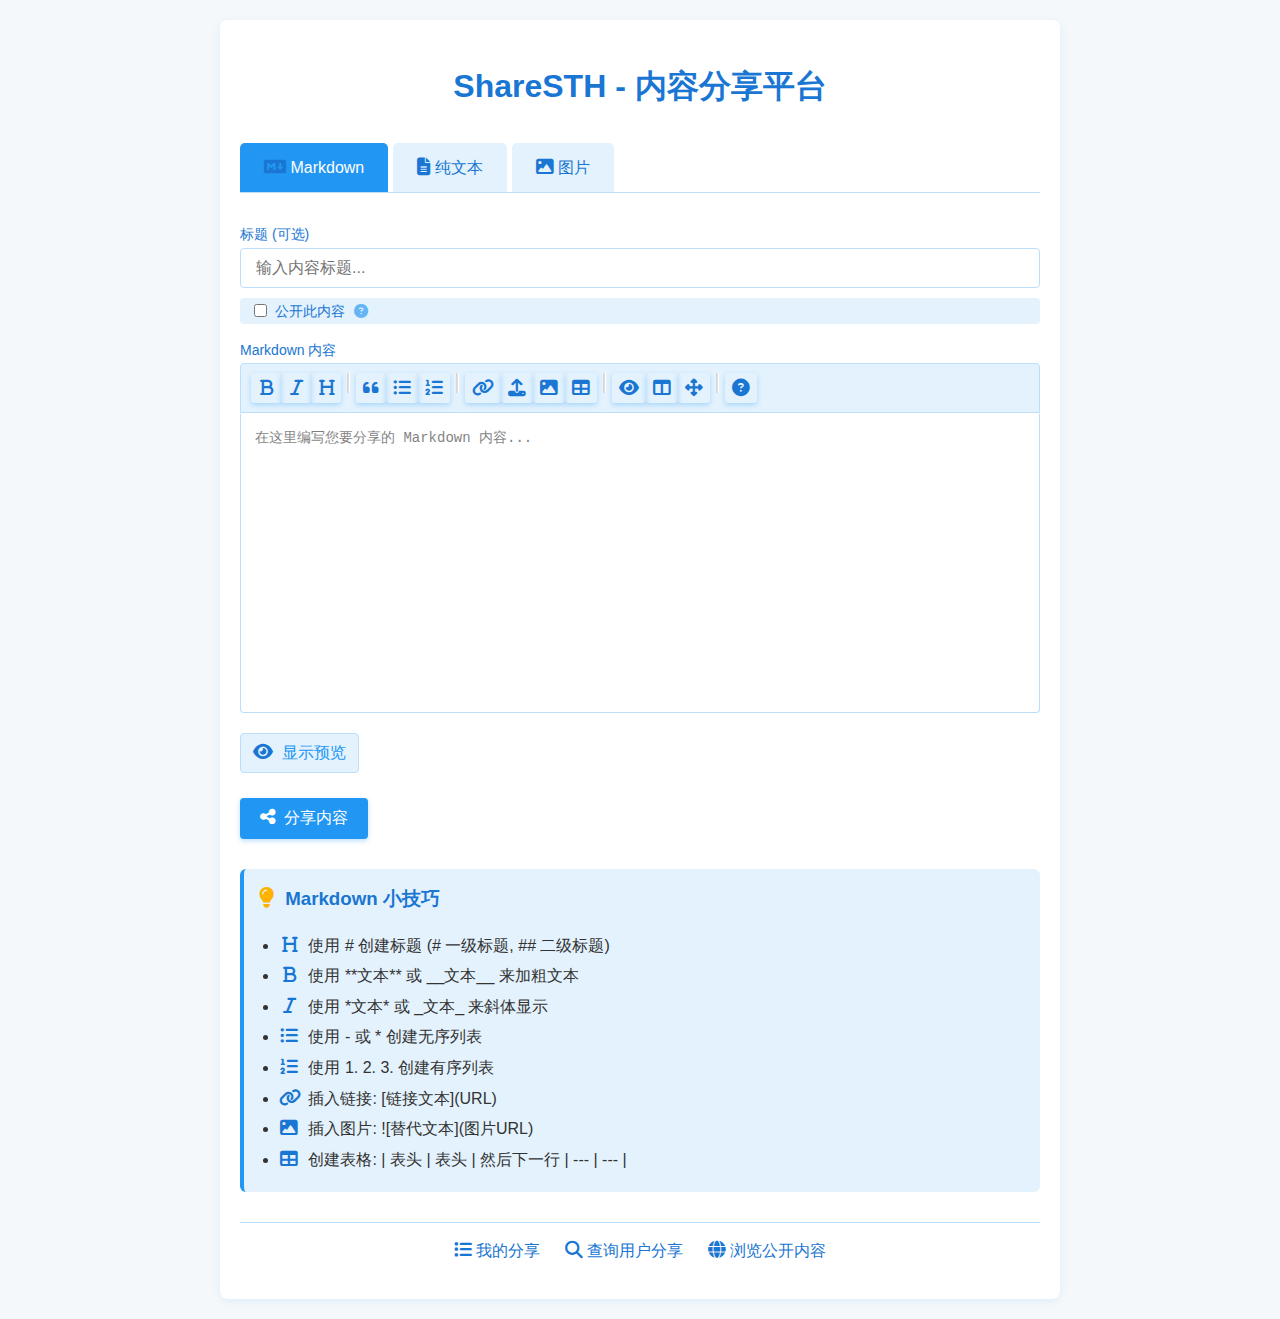
==== commit 2e7326a8: "✨ 调整样式和布局：更新多个组件的边距设置，包括标签、内容容器和输入组，提升界面一致性和用户体验。同时修复图片内容的负边距，确保布局美观。" ====
--- a/templates/index.html
+++ b/templates/index.html
@@ -82,7 +82,7 @@
         </div>
         
         <!-- 图片内容 -->
-        <div class="content hidden close-to-top" id="image-content" style="margin-top: -20px;">
+        <div class="content hidden close-to-top" id="image-content">
             <label class="input-label" style="margin-bottom: 1px;">上传图片</label>
             <div class="file-input-wrapper">
                 <div class="file-input-button"><i class="fas fa-upload"></i> 选择图片文件</div>
--- a/static/css/styles.css
+++ b/static/css/styles.css
@@ -9,12 +9,12 @@
 }
 
 .container {
-    max-width: 800px;
-    margin: 0 auto;
-    background-color: #fff;
-    padding: 20px;
-    border-radius: 8px;
-    box-shadow: 0 2px 10px rgba(33, 150, 243, 0.1);
+    max-width: 800px !important;
+    margin: 0 auto !important;
+    background-color: #fff !important;
+    padding: 20px !important;
+    border-radius: 8px !important;
+    box-shadow: 0 2px 10px rgba(33, 150, 243, 0.1) !important;
 }
 
 h1 {
@@ -133,7 +133,7 @@
 /* 页面布局组件 */
 .tabs {
     display: flex;
-    margin-bottom: 25px;
+    margin-bottom: 30px;
     border-bottom: 1px solid #BBDEFB;
 }
 
@@ -160,7 +160,7 @@
 /* 通用内容容器 */
 .common-content {
     width: 100%;
-    margin-bottom: 0;
+    margin-bottom: 15px;
     padding: 0;
     position: relative;
     z-index: 5;
@@ -170,12 +170,12 @@
     width: 100%;
     box-sizing: border-box;
     padding: 0;
-    margin-top: -5px;
+    margin-top: 15px;
 }
 
 /* 更强的负边距用于特定内容 */
 .close-to-top {
-    margin-top: -10px !important;
+    margin-top: 10px !important;
 }
 
 .content.active {
@@ -322,7 +322,7 @@
 .content-item {
     position: relative;
     padding: 15px;
-    margin-bottom: 15px;
+    margin-bottom: 20px;
     background-color: #fff;
     border: 1px solid #BBDEFB;
     border-radius: 8px;
@@ -854,7 +854,7 @@
 /* 输入组 */
 .input-group {
     width: 100%;
-    margin-bottom: 20px;
+    margin-bottom: 25px;
     position: relative;
     z-index: 5;
 }
@@ -1090,4 +1090,79 @@
     opacity: 0.5;
     cursor: not-allowed;
     transform: none;
+}
+
+/* 分页样式 */
+.pagination {
+    margin-top: 20px;
+    margin-bottom: 20px;
+    justify-content: center;
+}
+.page-item .page-link {
+    color: #333;
+    border-color: #dee2e6;
+    background-color: #fff;
+    padding: 0.5rem 0.75rem;
+    min-width: 40px;
+    text-align: center;
+}
+.page-item.active .page-link {
+    background-color: #2196F3;
+    border-color: #2196F3;
+    color: #fff;
+}
+.page-item.disabled .page-link {
+    color: #6c757d;
+    background-color: #fff;
+}
+.page-item .page-link:hover {
+    background-color: #e9ecef;
+    border-color: #dee2e6;
+    color: #1976D2;
+}
+.page-item.active .page-link:hover {
+    background-color: #1976D2;
+    border-color: #1976D2;
+    color: #fff;
+}
+
+/* 分页容器和跳转 */
+.pagination-container {
+    display: flex;
+    flex-direction: column;
+    align-items: center;
+}
+.pagination-info {
+    margin-bottom: 10px;
+    color: #666;
+}
+.pagination-wrapper {
+    display: flex;
+    flex-wrap: wrap;
+    justify-content: center;
+    align-items: center;
+    gap: 15px;
+}
+.pagination-jump {
+    display: flex;
+    align-items: center;
+}
+.pagination-jump input {
+    width: 50px;
+    margin: 0 10px;
+    padding: 4px 8px;
+    border: 1px solid #ced4da;
+    border-radius: 4px;
+    text-align: center;
+}
+.pagination-jump button {
+    background-color: #2196F3;
+    color: white;
+    border: none;
+    border-radius: 4px;
+    padding: 5px 15px;
+    cursor: pointer;
+}
+.pagination-jump button:hover {
+    background-color: #1976D2;
 } 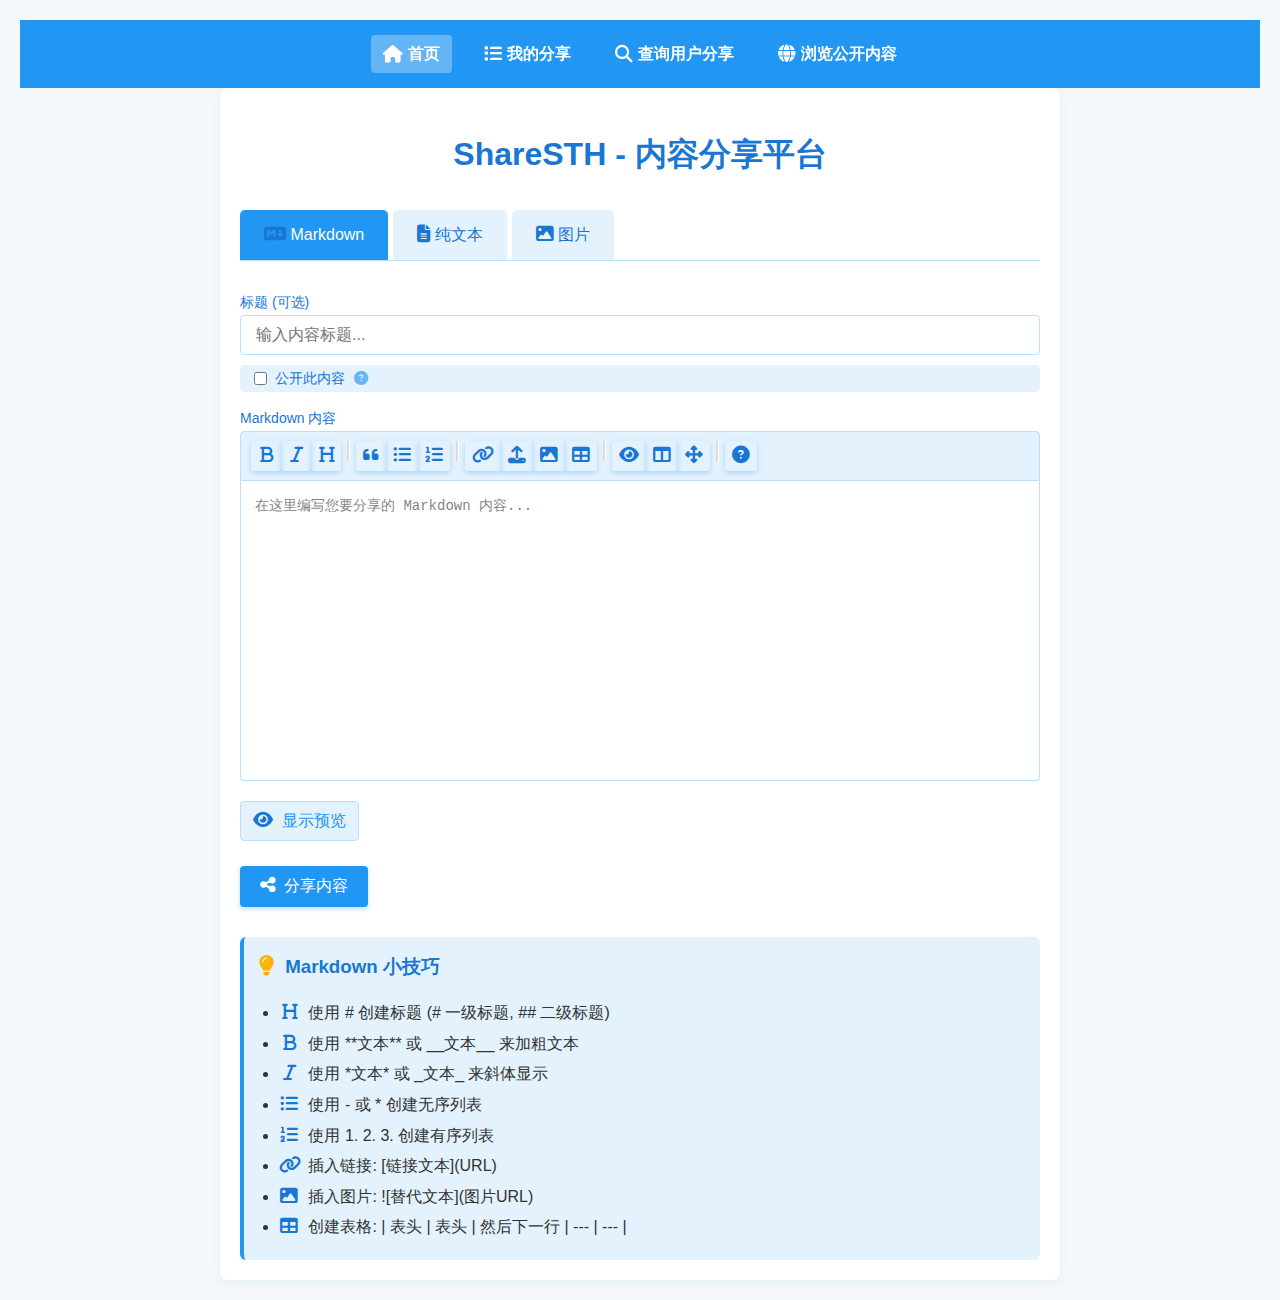
==== commit dc629aa7: "✨ 新增页头导航和滚动效果：为多个页面添加响应式导航栏，集成Headroom.js实现导航栏的智能显示/隐藏功能，提升用户体验。同时更新样式以增强视觉效果和适应性，移除冗余的页脚样式，优化页面结构。" ====
--- a/templates/index.html
+++ b/templates/index.html
@@ -4,34 +4,46 @@
     <meta charset="UTF-8">
     <meta name="viewport" content="width=device-width, initial-scale=1.0">
     <title>ShareSTH - 内容分享平台</title>
+    
+    <!-- 所有 CSS 和 JS 引用集中在这里 -->
+    <!-- CSS 引用 -->
     <!-- 引入 Markdown 编辑器样式 (优先加载) -->
     <link rel="stylesheet" href="/static/vendor/easymde/easymde.min.css">
+    <!-- 引入自定义CSS -->
     <link rel="stylesheet" href="/static/css/styles.css">
     <!-- 引入Toastify CSS -->
     <link rel="stylesheet" href="/static/vendor/toastify/toastify.min.css">
     <!-- 引入Font Awesome图标库 -->
     <link rel="stylesheet" href="/static/vendor/fontawesome/all.min.css">
-    <style>
-        .tooltip {
-            position: absolute;
-            background-color: #333;
-            color: #fff;
-            padding: 8px 12px;
-            border-radius: 4px;
-            font-size: 14px;
-            z-index: 1000;
-            max-width: 250px;
-            text-align: center;
-            box-shadow: 0 2px 8px rgba(0, 0, 0, 0.2);
-        }
-        
-        .tooltip-icon {
-            cursor: help;
-        }
-    </style>
+    
+    <!-- JS 引用 -->
+    <!-- 引入Headroom.js导航栏滚动效果库 -->
+    <script src="/static/vendor/headroom/headroom.min.js"></script>
+    <!-- 引入 Markdown 编辑器 -->
+    <script src="/static/vendor/easymde/easymde.min.js"></script>
+    <!-- 引入 Markdown 渲染库 -->
+    <script src="/static/vendor/marked/marked.min.js"></script>
+    <!-- 引入Toastify JS库 -->
+    <script src="/static/vendor/toastify/toastify.min.js"></script>
+    <!-- 引入公共JS -->
+    <script src="/static/js/common.js"></script>
+    <!-- 引入页面专用JS -->
+    <script src="/static/js/pages/index.js"></script>
 </head>
 <body>
-    <div class="container">
+    <!-- 页头导航 -->
+    <div class="header-wrapper">
+        <div class="header-content">
+            <div class="header-nav">
+                <a href="/" class="active"><i class="fas fa-home"></i> 首页</a>
+                <a href="/my-content"><i class="fas fa-list"></i> 我的分享</a>
+                <a href="/search"><i class="fas fa-search"></i> 查询用户分享</a>
+                <a href="/public"><i class="fas fa-globe"></i> 浏览公开内容</a>
+            </div>
+        </div>
+    </div>
+    
+    <div class="container main-content">
         <h1>ShareSTH - 内容分享平台</h1>
         
         <!-- 内容类型选择标签 -->
@@ -129,520 +141,6 @@
                 <li><i class="fas fa-table"></i> 创建表格: | 表头 | 表头 | 然后下一行 | --- | --- |</li>
             </ul>
         </div>
-        
-        <div class="footer">
-            <a href="/my-content"><i class="fas fa-list"></i> 我的分享</a>
-            <a href="/search"><i class="fas fa-search"></i> 查询用户分享</a>
-            <a href="/public"><i class="fas fa-globe"></i> 浏览公开内容</a>
-        </div>
     </div>
-    
-    <!-- 引入 Markdown 编辑器 -->
-    <script src="/static/vendor/easymde/easymde.min.js"></script>
-    <!-- 引入 Markdown 渲染库 -->
-    <script src="/static/vendor/marked/marked.min.js"></script>
-    <!-- 引入Toastify JS库 -->
-    <script src="/static/vendor/toastify/toastify.min.js"></script>
-    <!-- 引入公共JS -->
-    <script src="/static/js/common.js"></script>
-    
-    <script>
-        // 初始化 Markdown 编辑器
-        const easyMDE = new EasyMDE({
-            element: document.getElementById('md-editor'),
-            spellChecker: false,
-            autofocus: true,
-            placeholder: '在这里编写您要分享的 Markdown 内容...',
-            toolbar: [
-                'bold', 'italic', 'heading', '|', 
-                'quote', 'unordered-list', 'ordered-list', '|',
-                'link', 
-                {
-                    name: 'custom-image',
-                    action: function(editor) {
-                        const cm = editor.codemirror;
-                        const stat = editor.getState(cm);
-                        const options = editor.options;
-                        const imageUploadFunction = options.imageUploadFunction;
-                        
-                        // 创建文件输入框
-                        const fileInput = document.createElement('input');
-                        fileInput.type = 'file';
-                        fileInput.accept = 'image/*';
-                        fileInput.style.display = 'none';
-                        document.body.appendChild(fileInput);
-                        
-                        // 模拟点击文件输入框
-                        fileInput.click();
-                        
-                        // 监听文件选择事件
-                        fileInput.onchange = function() {
-                            if (fileInput.files && fileInput.files.length > 0) {
-                                const file = fileInput.files[0];
-                                
-                                // 显示加载提示
-                                const cursor = cm.getCursor();
-                                const placeholderText = `![上传中...](正在上传 ${file.name})`;
-                                cm.replaceRange(placeholderText, cursor);
-                                
-                                // 调用上传函数
-                                if (imageUploadFunction) {
-                                    imageUploadFunction(file, 
-                                        // 成功回调
-                                        function(url) {
-                                            const imageMarkdown = `![${file.name}](${url})`;
-                                            cm.setValue(cm.getValue().replace(placeholderText, imageMarkdown));
-                                            showToast('图片上传成功！');
-                                        },
-                                        // 失败回调
-                                        function(error) {
-                                            cm.setValue(cm.getValue().replace(placeholderText, ''));
-                                            showToast('图片上传失败: ' + error);
-                                        }
-                                    );
-                                }
-                            }
-                            
-                            // 清理文件输入框
-                            document.body.removeChild(fileInput);
-                        };
-                    },
-                    className: 'fa fa-upload',
-                    title: '上传图片',
-                },
-                'image', 'table', '|',
-                'preview', 'side-by-side', 'fullscreen', '|',
-                'guide'
-            ],
-            status: false,
-            renderingConfig: {
-                codeSyntaxHighlighting: true,
-            },
-            tabSize: 4,
-            toolbarTips: true,
-            toolbarGuideIcon: true,
-            imageUploadFunction: function(file, onSuccess, onError) {
-                const formData = new FormData();
-                formData.append('image', file);
-                
-                fetch('/upload/image', {
-                    method: 'POST',
-                    body: formData
-                })
-                .then(response => {
-                    if (!response.ok) {
-                        throw new Error('服务器响应错误: ' + response.status);
-                    }
-                    return response.json();
-                })
-                .then(result => {
-                    console.log('图片上传响应:', result); // 添加调试信息
-                    if (result.success && result.file && result.file.url) {
-                        onSuccess(result.file.url);
-                    } else {
-                        onError(result.error || '上传失败');
-                    }
-                })
-                .catch(error => {
-                    console.error('上传图片失败:', error);
-                    onError('上传图片失败: ' + error.message);
-                });
-            }
-        });
-        
-        // 工具提示功能初始化
-        document.addEventListener('DOMContentLoaded', function() {
-            const tooltipIcons = document.querySelectorAll('.tooltip-icon');
-            tooltipIcons.forEach(icon => {
-                icon.addEventListener('mouseenter', function(e) {
-                    // 创建工具提示元素
-                    const tooltip = document.createElement('div');
-                    tooltip.className = 'tooltip';
-                    tooltip.textContent = this.getAttribute('data-tooltip');
-                    
-                    // 先添加到DOM但不可见，以便计算尺寸
-                    tooltip.style.visibility = 'hidden';
-                    document.body.appendChild(tooltip);
-                    
-                    // 获取图标和工具提示的位置信息
-                    const iconRect = this.getBoundingClientRect();
-                    const tooltipRect = tooltip.getBoundingClientRect();
-                    
-                    // 计算位置 - 在图标上方居中
-                    const top = iconRect.top - tooltipRect.height - 10;
-                    const left = iconRect.left + (iconRect.width/2) - (tooltipRect.width/2);
-                    
-                    // 设置位置并显示
-                    tooltip.style.top = Math.max(5, top) + window.scrollY + 'px'; // 确保不超出顶部
-                    tooltip.style.left = Math.max(5, left) + window.scrollX + 'px';
-                    tooltip.style.visibility = 'visible';
-                });
-                
-                icon.addEventListener('mouseleave', function() {
-                    const tooltips = document.querySelectorAll('.tooltip');
-                    tooltips.forEach(t => t.remove());
-                });
-            });
-        });
-        
-        // 标签切换功能
-        document.querySelectorAll('.tab').forEach(tab => {
-            tab.addEventListener('click', function() {
-                // 如果已经显示了结果，先重置表单
-                if (!document.getElementById('result').classList.contains('hidden')) {
-                    resetForm();
-                }
-                
-                // 移除所有标签的active类
-                document.querySelectorAll('.tab').forEach(t => t.classList.remove('active'));
-                // 给当前点击的标签添加active类
-                this.classList.add('active');
-                
-                // 隐藏所有内容
-                document.querySelectorAll('.content').forEach(content => content.classList.add('hidden'));
-                
-                // 显示对应的内容
-                const type = this.getAttribute('data-type');
-                document.getElementById(`${type}-content`).classList.remove('hidden');
-                
-                // 显示或隐藏 Markdown 小技巧
-                if (type === 'markdown') {
-                    document.getElementById('markdown-tips').style.display = 'block';
-                } else {
-                    document.getElementById('markdown-tips').style.display = 'none';
-                }
-            });
-        });
-        
-        // 预览切换
-        document.getElementById('toggle-preview').addEventListener('click', function() {
-            const previewContainer = document.getElementById('preview-container');
-            
-            if (previewContainer.classList.contains('hidden')) {
-                // 显示预览前清空容器
-                previewContainer.innerHTML = '';
-                
-                // 显示预览
-                previewContainer.classList.remove('hidden');
-                
-                try {
-                    // 渲染 Markdown 内容
-                    const markdownContent = easyMDE.value();
-                    if (markdownContent.trim()) {
-                        // 使用 marked 解析 Markdown
-                        const html = marked.parse(markdownContent);
-                        previewContainer.innerHTML = html;
-                    } else {
-                        previewContainer.innerHTML = '<div class="empty-preview">请先输入 Markdown 内容</div>';
-                    }
-                } catch (error) {
-                    console.error('Markdown 渲染出错:', error);
-                    previewContainer.innerHTML = '<div class="error-preview">Markdown 渲染失败，请检查内容格式</div>';
-                }
-                
-                this.innerHTML = '<i class="fas fa-eye-slash"></i> 隐藏预览';
-            } else {
-                // 隐藏预览
-                previewContainer.classList.add('hidden');
-                this.innerHTML = '<i class="fas fa-eye"></i> 显示预览';
-            }
-        });
-        
-        // 图片上传预览
-        document.getElementById('image-upload').addEventListener('change', function(event) {
-            const file = event.target.files[0];
-            if (file) {
-                const reader = new FileReader();
-                reader.onload = function(e) {
-                    const previewWrapper = document.getElementById('image-preview-wrapper');
-                    const previewImage = document.getElementById('preview-image');
-                    
-                    previewImage.src = e.target.result;
-                    previewImage.style.display = 'block';
-                    previewWrapper.classList.remove('hidden');
-                    
-                    // 启用分享按钮
-                    document.getElementById('share-image').disabled = false;
-                };
-                reader.readAsDataURL(file);
-            }
-        });
-        
-        // 禁用按钮函数
-        function disableButton(button, text) {
-            button.disabled = true;
-            button.style.backgroundColor = '#BBDEFB';
-            button.style.cursor = 'not-allowed';
-            button.innerHTML = text || '<i class="fas fa-spinner fa-spin"></i> 处理中...';
-        }
-        
-        // 重置按钮状态
-        function resetButton(button, originalText) {
-            button.disabled = false;
-            button.style.backgroundColor = '#2196F3';
-            button.style.cursor = 'pointer';
-            button.innerHTML = originalText;
-        }
-        
-        // 重置表单
-        function resetForm() {
-            // 清除标题
-            document.getElementById('content-title').value = '';
-            document.getElementById('content-title').removeAttribute('readonly');
-            
-            // 重置 Markdown 编辑器
-            easyMDE.value('');
-            easyMDE.codemirror.setOption('readOnly', false);
-            
-            // 重置Markdown编辑器工具栏
-            document.querySelectorAll('.editor-toolbar button, .editor-toolbar a').forEach(btn => {
-                btn.classList.remove('disabled');
-                btn.style.opacity = '';
-                btn.style.pointerEvents = '';
-            });
-            
-            // 重置预览切换
-            document.getElementById('toggle-preview').style.opacity = '';
-            document.getElementById('toggle-preview').style.pointerEvents = '';
-            
-            // 重置文本编辑器
-            document.getElementById('text-editor').value = '';
-            document.getElementById('text-editor').removeAttribute('readonly');
-            
-            // 重置图片上传
-            document.getElementById('image-upload').value = '';
-            document.getElementById('preview-image').src = '#';
-            document.getElementById('image-preview-wrapper').classList.add('hidden');
-            document.getElementById('share-image').disabled = true;
-            
-            // 重置公开设置复选框
-            const isPublicCheckbox = document.getElementById('is-public');
-            isPublicCheckbox.disabled = false;
-            isPublicCheckbox.checked = false;
-            isPublicCheckbox.parentElement.style.opacity = '';
-            isPublicCheckbox.parentElement.style.cursor = '';
-            
-            // 恢复所有按钮状态
-            document.querySelectorAll('button.button').forEach(btn => {
-                btn.disabled = false;
-                btn.style.backgroundColor = '#2196F3';
-                btn.style.cursor = 'pointer';
-                btn.style.opacity = '';
-                btn.style.pointerEvents = '';
-            });
-            
-            // 重置分享按钮文本
-            document.getElementById('share-md').innerHTML = '<i class="fas fa-share-alt"></i> 分享内容';
-            document.getElementById('share-text').innerHTML = '<i class="fas fa-share-alt"></i> 分享内容';
-            document.getElementById('share-image').innerHTML = '<i class="fas fa-share-alt"></i> 分享图片';
-            
-            // 隐藏结果区域
-            document.getElementById('result').classList.add('hidden');
-            document.getElementById('shortlink').textContent = '';
-            
-            // 隐藏预览
-            document.getElementById('preview-container').classList.add('hidden');
-            document.getElementById('toggle-preview').innerHTML = '<i class="fas fa-eye"></i> 显示预览';
-        }
-        
-        // 继续分享按钮事件
-        document.getElementById('reset-form').addEventListener('click', function() {
-            resetForm();
-        });
-        
-        // 复制链接
-        document.getElementById('copy-button').addEventListener('click', function() {
-            const shortlink = document.getElementById('shortlink').textContent;
-            copyToClipboard(shortlink);
-        });
-        
-        // 社交分享功能
-        document.getElementById('wechat-share').addEventListener('click', function() {
-            const shortLink = document.getElementById('shortlink').textContent;
-            // 对于微信，通常是显示二维码供扫描，或打开微信网页版
-            showToast('请打开微信扫一扫，扫描链接二维码分享');
-            // 这里可以添加显示二维码的代码，或者直接打开微信的网页版分享
-            window.open(`https://w.url.cn/s/A${encodeURIComponent(shortLink)}`);
-        });
-        
-        document.getElementById('qq-share').addEventListener('click', function() {
-            const shortLink = document.getElementById('shortlink').textContent;
-            const title = document.getElementById('content-title').value.trim() || '分享内容';
-            window.open(`https://connect.qq.com/widget/shareqq/index.html?url=${encodeURIComponent(shortLink)}&title=${encodeURIComponent(title)}`);
-        });
-        
-        document.getElementById('weibo-share').addEventListener('click', function() {
-            const shortLink = document.getElementById('shortlink').textContent;
-            const title = document.getElementById('content-title').value.trim() || '分享内容';
-            window.open(`https://service.weibo.com/share/share.php?url=${encodeURIComponent(shortLink)}&title=${encodeURIComponent(title)}`);
-        });
-        
-        // Markdown 分享
-        document.getElementById('share-md').addEventListener('click', function() {
-            const button = this;
-            const originalHTML = button.innerHTML;
-            
-            const mdContent = easyMDE.value().trim();
-            if (!mdContent) {
-                showToast('请输入要分享的 Markdown 内容');
-                return;
-            }
-            
-            disableButton(button);
-            
-            const title = document.getElementById('content-title').value.trim();
-            const isPublic = document.getElementById('is-public').checked;
-            
-            const formData = new FormData();
-            formData.append('content', mdContent);
-            formData.append('type', 'markdown');
-            if (title) {
-                formData.append('title', title);
-            }
-            formData.append('is_public', isPublic ? 'true' : 'false');
-            
-            uploadContent(formData, button, originalHTML);
-        });
-        
-        // 文本分享
-        document.getElementById('share-text').addEventListener('click', function() {
-            const button = this;
-            const originalHTML = button.innerHTML;
-            
-            const textContent = document.getElementById('text-editor').value.trim();
-            if (!textContent) {
-                showToast('请输入要分享的文本内容');
-                return;
-            }
-            
-            disableButton(button);
-            
-            const title = document.getElementById('content-title').value.trim();
-            const isPublic = document.getElementById('is-public').checked;
-            
-            const formData = new FormData();
-            formData.append('content', textContent);
-            formData.append('type', 'text');
-            if (title) {
-                formData.append('title', title);
-            }
-            formData.append('is_public', isPublic ? 'true' : 'false');
-            
-            uploadContent(formData, button, originalHTML);
-        });
-        
-        // 图片分享
-        document.getElementById('share-image').addEventListener('click', function() {
-            const button = this;
-            const originalHTML = button.innerHTML;
-            
-            const imageFile = document.getElementById('image-upload').files[0];
-            if (!imageFile) {
-                showToast('请选择要分享的图片');
-                return;
-            }
-            
-            disableButton(button);
-            
-            const title = document.getElementById('content-title').value.trim();
-            const isPublic = document.getElementById('is-public').checked;
-            
-            const formData = new FormData();
-            formData.append('file', imageFile);
-            formData.append('type', 'image');
-            if (title) {
-                formData.append('title', title);
-            }
-            formData.append('is_public', isPublic ? 'true' : 'false');
-            
-            uploadContent(formData, button, originalHTML);
-        });
-        
-        // 统一的上传处理函数
-        function uploadContent(formData, button, originalHTML) {
-            fetch('/share', {
-                method: 'POST',
-                body: formData
-            })
-            .then(response => {
-                if (!response.ok) {
-                    throw new Error('服务器响应错误: ' + response.status);
-                }
-                return response.json();
-            })
-            .then(data => {
-                console.log('服务器响应:', data); // 添加调试信息
-                if (data.error) {
-                    throw new Error(data.error);
-                }
-                
-                // 显示结果并自动复制链接到剪贴板
-                const shortLink = data.shortLink;
-                document.getElementById('shortlink').textContent = shortLink;
-                document.getElementById('result').classList.remove('hidden');
-                
-                // 自动复制到剪贴板
-                copyToClipboard(shortLink);
-                
-                // 显示成功提示
-                const contentType = formData.get('type');
-                const typeText = contentType === 'markdown' ? 'Markdown' : 
-                                contentType === 'text' ? '文本' : '图片';
-                showToast(`${typeText}内容分享成功！链接已复制到剪贴板`);
-                
-                // 禁用输入区域
-                document.getElementById('content-title').setAttribute('readonly', 'readonly');
-                
-                // 禁用公开设置复选框
-                const isPublicCheckbox = document.getElementById('is-public');
-                isPublicCheckbox.disabled = true;
-                isPublicCheckbox.parentElement.style.opacity = '0.7';
-                isPublicCheckbox.parentElement.style.cursor = 'not-allowed';
-                
-                const activeContent = document.querySelector('.content:not(.hidden)');
-                if (activeContent.id === 'markdown-content') {
-                    easyMDE.codemirror.setOption('readOnly', true);
-                    
-                    // 禁用Markdown编辑器工具栏
-                    document.querySelectorAll('.editor-toolbar button, .editor-toolbar a').forEach(btn => {
-                        btn.classList.add('disabled');
-                        btn.style.opacity = '0.5';
-                        btn.style.pointerEvents = 'none';
-                    });
-                    
-                    // 禁用分享按钮
-                    document.getElementById('share-md').disabled = true;
-                    document.getElementById('share-md').style.opacity = '0.5';
-                    document.getElementById('share-md').style.pointerEvents = 'none';
-                    
-                    // 禁用预览切换
-                    document.getElementById('toggle-preview').style.opacity = '0.5';
-                    document.getElementById('toggle-preview').style.pointerEvents = 'none';
-                    
-                } else if (activeContent.id === 'text-content') {
-                    document.getElementById('text-editor').setAttribute('readonly', 'readonly');
-                    
-                    // 禁用文本分享按钮
-                    document.getElementById('share-text').disabled = true;
-                    document.getElementById('share-text').style.opacity = '0.5';
-                    document.getElementById('share-text').style.pointerEvents = 'none';
-                    
-                } else if (activeContent.id === 'image-content') {
-                    // 禁用图片分享按钮
-                    document.getElementById('share-image').disabled = true;
-                    document.getElementById('share-image').style.opacity = '0.5';
-                    document.getElementById('share-image').style.pointerEvents = 'none';
-                }
-                
-                // 重置按钮
-                resetButton(button, originalHTML);
-            })
-            .catch(error => {
-                console.error('上传失败:', error);
-                showToast('上传失败: ' + error.message);
-                resetButton(button, originalHTML);
-            });
-        }
-    </script>
 </body>
 </html>--- a/static/css/styles.css
+++ b/static/css/styles.css
@@ -1,3 +1,108 @@
+/* 页头导航 */
+.header-nav {
+    display: flex;
+    justify-content: center;
+    align-items: center;
+    gap: 20px;
+    padding: 15px 0;
+    margin-bottom: 0;
+    background-color: #2196F3;
+    width: 100%;
+    position: relative;
+}
+
+.header-wrapper {
+    background-color: #2196F3;
+    width: 100%;
+    position: sticky;
+    top: 0;
+    left: 0;
+    z-index: 1000;
+    box-shadow: 0 2px 4px rgba(0,0,0,0.1);
+    transition: transform 0.25s ease;
+}
+
+/* Headroom.js 效果 */
+.headroom {
+    will-change: transform;
+    transition: transform 250ms ease;
+}
+.headroom--pinned {
+    transform: translateY(0%);
+}
+.headroom--unpinned {
+    transform: translateY(-100%);
+}
+.headroom--top {
+    box-shadow: none;
+}
+.headroom--not-top {
+    box-shadow: 0 2px 10px rgba(0, 0, 0, 0.15);
+}
+
+.header-content {
+    max-width: 800px;
+    margin: 0 auto;
+    padding: 0 20px;
+}
+
+.main-content {
+    margin-top: 20px;
+    position: relative;
+}
+
+.header-nav a {
+    display: flex;
+    align-items: center;
+    color: #fff;
+    text-decoration: none;
+    font-weight: 600;
+    padding: 6px 12px;
+    border-radius: 4px;
+    transition: all 0.2s;
+}
+
+.header-nav a:hover {
+    background-color: rgba(255, 255, 255, 0.2);
+    color: #fff;
+}
+
+.header-nav a i {
+    margin-right: 5px;
+    color: #fff;
+}
+
+.header-nav a.active {
+    background-color: rgba(255, 255, 255, 0.3);
+    color: #fff;
+}
+
+@media (max-width: 768px) {
+    .header-nav {
+        flex-wrap: wrap;
+        gap: 10px;
+        padding: 10px 0;
+    }
+    
+    .header-nav a {
+        font-size: 0.9em;
+        padding: 5px 10px;
+    }
+    
+    .main-content {
+        margin-top: 20px;
+    }
+}
+
+/* 旧页脚样式为可选隐藏 */
+.footer {
+    display: none;
+    margin-top: 30px;
+    text-align: center;
+    font-size: 0.9em;
+    color: #777;
+}
+
 /* 通用样式 */
 body {
     font-family: 'PingFang SC', 'Microsoft YaHei', sans-serif;
@@ -185,22 +290,6 @@
 @keyframes fadeIn {
     from { opacity: 0; }
     to { opacity: 1; }
-}
-
-.footer {
-    margin-top: 30px;
-    text-align: center;
-    padding: 15px;
-    border-top: 1px solid #BBDEFB;
-}
-
-.footer a {
-    color: #1976D2;
-    margin: 0 10px;
-}
-
-.footer a:hover {
-    color: #1565C0;
 }
 
 .back-link {
@@ -1131,38 +1220,351 @@
     display: flex;
     flex-direction: column;
     align-items: center;
+    margin-top: 20px;
+    margin-bottom: 30px;
 }
 .pagination-info {
     margin-bottom: 10px;
     color: #666;
 }
-.pagination-wrapper {
+.pagination-controls {
     display: flex;
     flex-wrap: wrap;
     justify-content: center;
     align-items: center;
     gap: 15px;
 }
-.pagination-jump {
-    display: flex;
-    align-items: center;
-}
-.pagination-jump input {
+
+/* 分页按钮样式 */
+.pagination-buttons {
+    display: flex;
+    gap: 5px;
+    flex-wrap: wrap;
+    justify-content: center;
+}
+
+.pagination-button {
+    padding: 8px 12px;
+    background-color: #fff;
+    border: 1px solid #ddd;
+    border-radius: 4px;
+    color: #333;
+    cursor: pointer;
+    font-size: 14px;
+    min-width: 40px;
+    text-align: center;
+    transition: all 0.2s ease;
+}
+
+.pagination-button:hover {
+    background-color: #f5f5f5;
+    border-color: #ccc;
+}
+
+.pagination-button.active {
+    background-color: #2196F3;
+    border-color: #2196F3;
+    color: #fff;
+    cursor: default;
+}
+
+.pagination-button.active:hover {
+    background-color: #1976D2;
+}
+
+.pagination-ellipsis {
+    padding: 8px 12px;
+    color: #777;
+    font-size: 14px;
+}
+
+/* 页码跳转区域样式 */
+.page-jump {
+    display: flex;
+    align-items: center;
+    gap: 6px;
+    margin-left: 10px;
+}
+
+.page-jump input {
     width: 50px;
-    margin: 0 10px;
-    padding: 4px 8px;
-    border: 1px solid #ced4da;
+    padding: 6px 8px;
+    border: 1px solid #ddd;
     border-radius: 4px;
     text-align: center;
 }
-.pagination-jump button {
+
+.page-jump button {
+    padding: 6px 10px;
     background-color: #2196F3;
     color: white;
     border: none;
     border-radius: 4px;
-    padding: 5px 15px;
     cursor: pointer;
-}
-.pagination-jump button:hover {
+    transition: background-color 0.2s;
+}
+
+.page-jump button:hover {
     background-color: #1976D2;
+}
+
+/* 移动设备适配 */
+@media (max-width: 768px) {
+    .pagination-controls {
+        flex-direction: column;
+        gap: 10px;
+    }
+    
+    .pagination-buttons {
+        margin-bottom: 10px;
+    }
+    
+    .page-jump {
+        margin-left: 0;
+        justify-content: center;
+    }
+    
+    .pagination-button {
+        padding: 6px 10px;
+        min-width: 36px;
+    }
+}
+
+.pagination-jump {
+    display: flex;
+    align-items: center;
+}
+
+/* ===== 从my_content.html提取的样式 ===== */
+/* 内容预览区域样式 */
+.content-preview {
+    margin: 10px 0;
+    padding: 10px;
+    border-radius: 5px;
+    position: relative;
+}
+
+.content-summary {
+    color: #555;
+    font-size: 0.9em;
+    line-height: 1.5;
+    max-height: 80px;
+    overflow: hidden;
+    margin-bottom: 10px;
+}
+
+.content-thumbnail {
+    max-width: 200px;
+    max-height: 150px;
+    object-fit: cover;
+    border-radius: 4px;
+    box-shadow: 0 2px 5px rgba(0,0,0,0.1);
+    display: block;
+    margin: 5px 0;
+}
+
+.image-preview-wrapper {
+    position: relative;
+    display: inline-block;
+}
+
+.image-size-info {
+    position: absolute;
+    bottom: 5px;
+    right: 5px;
+    background-color: rgba(0, 0, 0, 0.6);
+    color: white;
+    padding: 2px 6px;
+    border-radius: 3px;
+    font-size: 0.8em;
+}
+
+/* 加载预览按钮样式 */
+.load-preview-btn {
+    background-color: #f5f5f5;
+    border: 1px solid #e0e0e0;
+    border-radius: 4px;
+    padding: 5px 10px;
+    margin-top: 8px;
+    font-size: 0.85em;
+    color: #555;
+    cursor: pointer;
+    transition: all 0.2s;
+    display: inline-block;
+}
+
+.load-preview-btn:hover {
+    background-color: #e8e8e8;
+    color: #333;
+}
+
+.load-preview-btn:disabled {
+    opacity: 0.7;
+    cursor: not-allowed;
+}
+
+.load-preview-btn i {
+    margin-right: 5px;
+}
+
+/* 添加视图链接样式 */
+.content-view-link {
+    display: inline-block;
+    margin-top: 2px;
+    margin-bottom: 5px;
+    font-size: 0.85em;
+}
+
+.content-view-link a {
+    display: inline-flex;
+    align-items: center;
+    color: #0066cc;
+    text-decoration: none;
+    padding: 4px 8px;
+    border-radius: 4px;
+    background-color: rgba(0, 102, 204, 0.08);
+    transition: all 0.2s;
+}
+
+.content-view-link a:hover {
+    background-color: rgba(0, 102, 204, 0.15);
+    color: #004c99;
+}
+
+.content-view-link i {
+    margin-right: 5px;
+    font-size: 0.9em;
+}
+
+/* 添加右下角信息区域样式 */
+.content-meta {
+    display: flex;
+    align-items: center;
+    justify-content: flex-end;
+    margin-top: 8px;
+    font-size: 0.85em;
+    padding: 4px 0;
+    height: 24px;
+}
+
+.meta-item {
+    display: flex;
+    align-items: center;
+    margin-left: 12px;
+    position: relative;
+    height: 100%;
+}
+
+.meta-item:first-child {
+    margin-left: 0;
+}
+
+.meta-item + .meta-item::before {
+    content: "";
+    position: absolute;
+    left: -6px;
+    top: 50%;
+    transform: translateY(-50%);
+    height: 10px;
+    width: 1px;
+    background-color: #ddd;
+}
+
+.meta-item i {
+    margin-right: 0;
+    font-size: 0.95em;
+    opacity: 0.75;
+    display: flex;
+    align-items: center;
+    justify-content: center;
+    height: 100%;
+}
+
+.meta-item.time-item i {
+    margin-right: 4px;
+}
+
+.meta-item.time-item {
+    display: flex;
+    align-items: center;
+}
+
+.type-icon {
+    color: #666;
+}
+
+/* 状态标签样式 */
+.status-badge {
+    display: inline-flex;
+    align-items: center;
+    justify-content: center;
+    padding: 1px 6px;
+    border-radius: 10px;
+    font-size: 0.8em;
+    font-weight: 500;
+    line-height: 16px;
+    height: 18px;
+    box-sizing: border-box;
+    vertical-align: middle;
+}
+
+.status-badge.public {
+    background-color: rgba(0, 204, 68, 0.15);
+    color: #00a344;
+}
+
+.status-badge.private {
+    background-color: rgba(255, 51, 51, 0.15);
+    color: #e62e2e;
+}
+
+.status-badge::before {
+    content: "";
+    display: inline-block;
+    width: 6px;
+    height: 6px;
+    border-radius: 50%;
+    margin-right: 4px;
+}
+
+.status-badge.public::before {
+    background-color: #00cc44;
+}
+
+.status-badge.private::before {
+    background-color: #ff3333;
+}
+
+/* ===== 从index.html提取的样式 ===== */
+.tooltip {
+    position: absolute;
+    background-color: #333;
+    color: #fff;
+    padding: 8px 12px;
+    border-radius: 4px;
+    font-size: 14px;
+    z-index: 1000;
+    max-width: 250px;
+    text-align: center;
+    box-shadow: 0 2px 8px rgba(0, 0, 0, 0.2);
+}
+
+.tooltip-icon {
+    cursor: help;
+}
+
+/* 添加visibility-toggle样式，确保功能正常 */
+.visibility-toggle {
+    background: none;
+    border: none;
+    cursor: pointer;
+    padding: 0;
+    display: flex;
+    align-items: center;
+    font-size: 0.85em;
+    transition: opacity 0.2s;
+}
+
+.visibility-toggle:hover {
+    opacity: 0.8;
 } 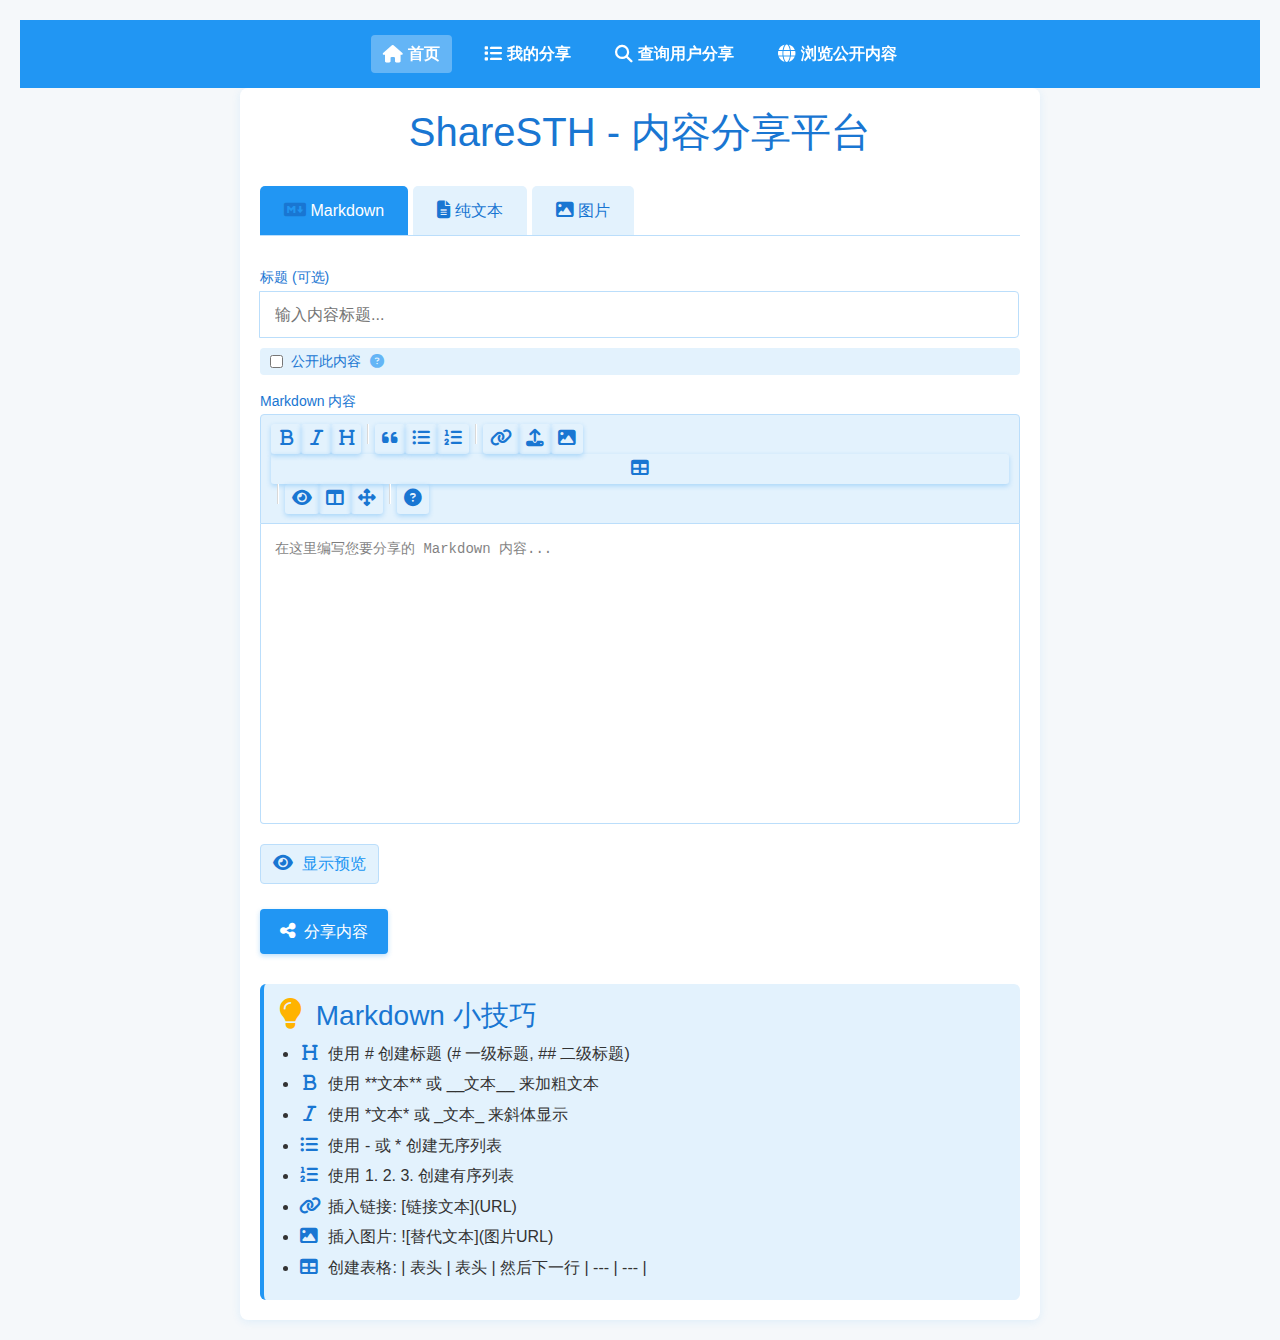
==== commit 33de7dd7: "✨ 新增Bootstrap CSS引入：在index.html模板中添加Bootstrap CSS引用，以提升页面样式和响应式设计的支持。" ====
--- a/templates/index.html
+++ b/templates/index.html
@@ -7,6 +7,8 @@
     
     <!-- 所有 CSS 和 JS 引用集中在这里 -->
     <!-- CSS 引用 -->
+    <!-- 先引入Bootstrap CSS -->
+    <link href="/static/vendor/bootstrap/bootstrap.min.css" rel="stylesheet">
     <!-- 引入 Markdown 编辑器样式 (优先加载) -->
     <link rel="stylesheet" href="/static/vendor/easymde/easymde.min.css">
     <!-- 引入自定义CSS -->
--- a/static/css/styles.css
+++ b/static/css/styles.css
@@ -424,11 +424,86 @@
     box-shadow: 0 4px 8px rgba(33, 150, 243, 0.2);
 }
 
+/* 内容标题和类型标签样式 */
 .content-header {
-    display: flex;
-    justify-content: space-between;
-    align-items: center;
-    margin-bottom: 10px;
+    margin-bottom: 25px;
+    text-align: center;
+}
+
+/* 标题和标签的包装容器 */
+.content-title-wrapper {
+    display: flex;
+    align-items: center;
+    justify-content: center;
+    gap: 10px;
+    flex-wrap: wrap;
+}
+
+.content-title {
+    margin: 0;
+    padding: 0;
+    font-size: 1.8em;
+    color: #1976D2;
+    font-weight: 600;
+}
+
+/* 类型标签样式 - 简洁版，只有图标 */
+.content-type-badge {
+    display: inline-flex;
+    align-items: center;
+    justify-content: center;
+    width: 24px;
+    height: 24px;
+    border-radius: 50%;
+    font-size: 0.8em;
+    background-color: #f5f5f5;
+    color: #555;
+    border: 1px solid #e0e0e0;
+    position: relative;
+    top: -3px;
+    margin-left: 5px;
+    box-shadow: 0 1px 2px rgba(0,0,0,0.1);
+}
+
+.content-type-badge i {
+    font-size: 0.9em;
+}
+
+.content-tag-container {
+    display: flex;
+    justify-content: center;
+    margin-bottom: 15px;
+}
+
+.content-type-tag {
+    display: inline-flex;
+    align-items: center;
+    padding: 3px 10px;
+    border-radius: 15px;
+    font-size: 0.8em;
+    font-weight: 500;
+}
+
+.content-type-tag i {
+    margin-right: 5px;
+}
+
+.markdown-tag {
+    background-color: #f0f7ff;
+    color: #0057b8;
+    border: 1px solid #cce0ff;
+}
+
+.text-tag {
+    background-color: #f0f7f0;
+    color: #1a8754;
+    border: 1px solid #c3e6cb;
+}
+
+.image-tag {
+    background-color: #fff6e5;
+    color: #ff8c00;
+    border: 1px solid #ffe0b2;
 }
 
 .content-type {
@@ -457,13 +532,6 @@
 .content-time {
     font-size: 14px;
     color: #757575;
-}
-
-.content-title {
-    font-size: 18px;
-    font-weight: 500;
-    margin: 10px 0;
-    color: #1976D2;
 }
 
 .content-id {
@@ -555,13 +623,38 @@
     color: #1976D2;
 }
 
-/* Toastify 自定义样式 */
+/* Toast消息样式 */
 .toast-message {
-    font-family: 'PingFang SC', 'Microsoft YaHei', sans-serif !important;
-    font-size: 16px !important;
-    font-weight: 500 !important;
-    border-radius: 6px !important;
-    box-shadow: 0 8px 16px rgba(0, 0, 0, 0.2) !important;
+    font-family: 'PingFang SC', 'Microsoft YaHei', sans-serif;
+    font-size: 14px;
+    border-radius: 6px;
+    box-shadow: 0 4px 8px rgba(0, 0, 0, 0.15);
+}
+
+/* 不同类型Toast的特殊样式 */
+.toast-success {
+    background-color: #4CAF50 !important;
+    border-left: 5px solid #388E3C !important;
+}
+
+.toast-error {
+    background-color: #F44336 !important;
+    border-left: 5px solid #D32F2F !important;
+}
+
+.toast-warning {
+    background-color: #FF9800 !important;
+    border-left: 5px solid #F57C00 !important;
+}
+
+.toast-info {
+    background-color: #2196F3 !important;
+    border-left: 5px solid #1976D2 !important;
+}
+
+.toast-default {
+    background-color: #757575 !important;
+    border-left: 5px solid #616161 !important;
 }
 
 .spinner {
@@ -1146,6 +1239,22 @@
     justify-content: space-between;
     align-items: center;
     margin-top: 15px;
+}
+
+/* 删除按钮样式 */
+.meta-item.delete-item {
+    color: #E53935;
+    margin-left: 10px;
+    transition: all 0.2s ease;
+}
+
+.meta-item.delete-item:hover {
+    color: #C62828;
+    transform: scale(1.1);
+}
+
+.meta-item.delete-item i {
+    font-size: 16px;
 }
 
 .visibility-toggle {
@@ -1567,4 +1676,254 @@
 
 .visibility-toggle:hover {
     opacity: 0.8;
+}
+
+/* SweetAlert2 自定义样式 */
+.swal2-popup {
+    font-family: 'PingFang SC', 'Microsoft YaHei', sans-serif !important;
+    border-radius: 8px !important;
+}
+
+.swal2-title {
+    font-size: 1.5em !important;
+    font-weight: 600 !important;
+    color: #1976D2 !important;
+}
+
+.swal2-html-container {
+    font-size: 1.1em !important;
+    line-height: 1.6 !important;
+}
+
+.swal2-confirm {
+    background-color: #2196F3 !important;
+    box-shadow: 0 2px 5px rgba(33, 150, 243, 0.3) !important;
+}
+
+.swal2-confirm:hover {
+    background-color: #1976D2 !important;
+}
+
+.swal2-cancel {
+    background-color: #F44336 !important;
+    box-shadow: 0 2px 5px rgba(244, 67, 54, 0.3) !important;
+}
+
+.swal2-cancel:hover {
+    background-color: #D32F2F !important;
+}
+
+/* 来源ID样式 */
+.source-id-container {
+    display: inline-flex;
+    align-items: center;
+    cursor: pointer;
+}
+
+.source-id {
+    background-color: #f0f8ff;
+    padding: 4px 8px;
+    border-radius: 4px;
+    font-weight: bold;
+    color: #0066cc;
+    border: 1px solid #cce5ff;
+    transition: all 0.2s ease;
+}
+
+.source-id:hover {
+    background-color: #e6f2ff;
+    box-shadow: 0 0 5px rgba(0, 102, 204, 0.3);
+}
+
+.copy-icon {
+    margin-left: 6px;
+    color: #666;
+    font-size: 0.9em;
+}
+
+.source-id-container:hover .copy-icon {
+    color: #0066cc;
+}
+
+/* 内容类型统计样式 */
+.content-stats {
+    display: flex;
+    flex-direction: column;
+    gap: 8px;
+    margin-bottom: 20px;
+}
+
+.content-type-stats {
+    display: flex;
+    gap: 15px;
+    flex-wrap: wrap;
+}
+
+.type-stat {
+    display: inline-flex;
+    align-items: center;
+    padding: 4px 10px;
+    border-radius: 15px;
+    font-size: 0.9em;
+    transition: all 0.2s ease;
+    cursor: pointer;
+    user-select: none;
+}
+
+.type-stat i {
+    margin-right: 6px;
+}
+
+.type-stat.markdown {
+    background-color: #f0f7ff;
+    color: #0057b8;
+    border: 1px solid #cce0ff;
+}
+
+.type-stat.text {
+    background-color: #f0f7f0;
+    color: #1a8754;
+    border: 1px solid #c3e6cb;
+}
+
+.type-stat.image {
+    background-color: #fff6e5;
+    color: #ff8c00;
+    border: 1px solid #ffe0b2;
+}
+
+.type-stat.all {
+    background-color: #f5f5f5;
+    color: #616161;
+    border: 1px solid #e0e0e0;
+}
+
+.type-stat:hover {
+    transform: translateY(-2px);
+    box-shadow: 0 2px 5px rgba(0,0,0,0.1);
+}
+
+.type-stat.active {
+    box-shadow: 0 0 0 2px rgba(0,0,0,0.1);
+    font-weight: bold;
+}
+
+.type-stat.markdown.active {
+    background-color: #e3f0ff;
+    box-shadow: 0 0 0 2px rgba(0, 87, 184, 0.4);
+}
+
+.type-stat.text.active {
+    background-color: #e4f3e4;
+    box-shadow: 0 0 0 2px rgba(26, 135, 84, 0.4);
+}
+
+.type-stat.image.active {
+    background-color: #ffedcc;
+    box-shadow: 0 0 0 2px rgba(255, 140, 0, 0.4);
+}
+
+.type-stat.all.active {
+    background-color: #ebebeb;
+    box-shadow: 0 0 0 2px rgba(97, 97, 97, 0.4);
+}
+
+/* 筛选控件样式 */
+.filter-controls {
+    display: flex;
+    justify-content: space-between;
+    align-items: center;
+    margin-bottom: 20px;
+    flex-wrap: wrap;
+    gap: 10px;
+}
+
+.filter-box {
+    display: flex;
+    align-items: center;
+    gap: 8px;
+}
+
+.filter-label {
+    font-weight: 500;
+    color: #1976D2;
+    white-space: nowrap;
+}
+
+.filter-select {
+    padding: 8px 12px;
+    border: 1px solid #BBDEFB;
+    border-radius: 4px;
+    background-color: #fff;
+    color: #333;
+    font-size: 0.95em;
+    cursor: pointer;
+    transition: all 0.2s ease;
+}
+
+.filter-select:hover, .filter-select:focus {
+    border-color: #2196F3;
+    outline: none;
+    box-shadow: 0 0 0 2px rgba(33, 150, 243, 0.2);
+}
+
+.search-box {
+    flex-grow: 1;
+}
+
+@media (max-width: 768px) {
+    .filter-controls {
+        flex-direction: column;
+        align-items: flex-start;
+    }
+    
+    .search-box, .filter-box {
+        width: 100%;
+    }
+}
+
+/* 内容类型统计样式 - 单行版 */
+.content-stats-row {
+    display: flex;
+    flex-wrap: wrap;
+    gap: 10px;
+    margin-bottom: 15px;
+}
+
+.content-stats-row .type-stat {
+    display: inline-flex;
+    align-items: center;
+    padding: 4px 10px;
+    border-radius: 15px;
+    font-size: 0.9em;
+    transition: all 0.2s ease;
+    cursor: pointer;
+    user-select: none;
+}
+
+.content-stats-row .type-stat i {
+    margin-right: 6px;
+}
+
+/* 内容标题样式 - 可点击版本 */
+.content-title.clickable {
+    cursor: pointer;
+    margin-bottom: 10px;
+}
+
+.content-title.clickable a {
+    color: #1976D2;
+    text-decoration: none;
+    transition: all 0.2s ease;
+    display: block;
+}
+
+.content-title.clickable a:hover {
+    color: #0d47a1;
+    text-decoration: none;
+}
+
+.content-title.clickable a::after {
+    content: "";
+    margin-left: 0;
 } 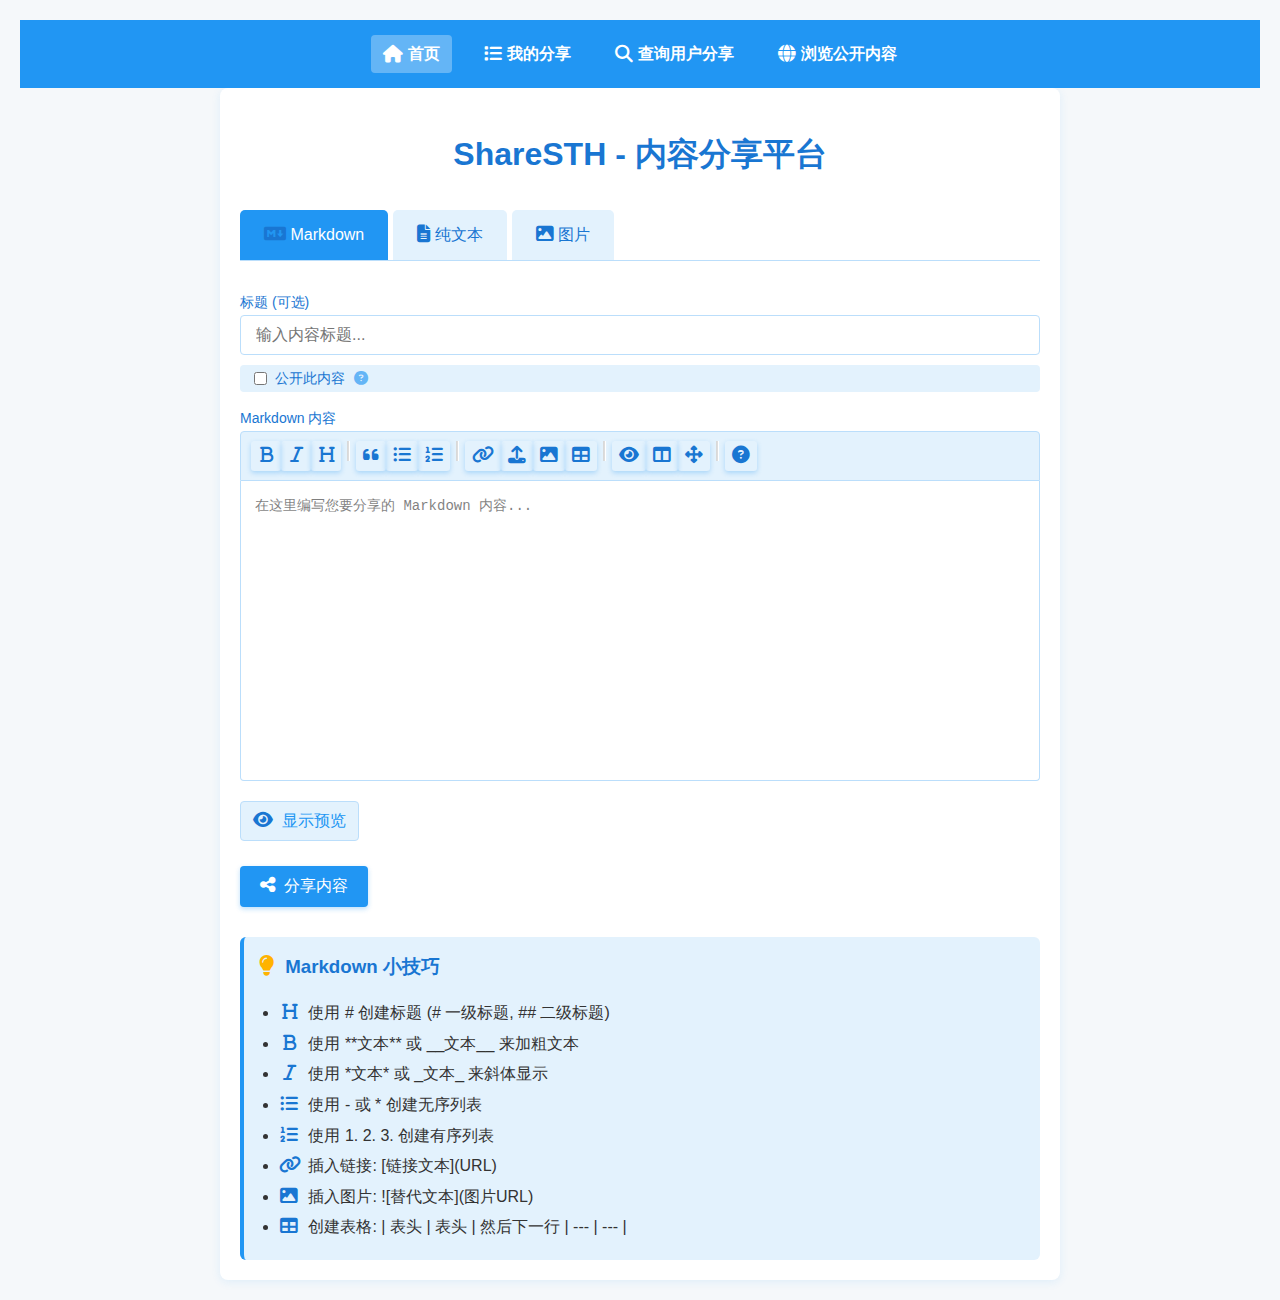
==== commit 11320a4e: "✨ 移除Bootstrap CSS引用：在index.html模板中删除Bootstrap CSS的引入，以简化样式管理和提升页面加载性能。" ====
--- a/templates/index.html
+++ b/templates/index.html
@@ -7,8 +7,6 @@
     
     <!-- 所有 CSS 和 JS 引用集中在这里 -->
     <!-- CSS 引用 -->
-    <!-- 先引入Bootstrap CSS -->
-    <link href="/static/vendor/bootstrap/bootstrap.min.css" rel="stylesheet">
     <!-- 引入 Markdown 编辑器样式 (优先加载) -->
     <link rel="stylesheet" href="/static/vendor/easymde/easymde.min.css">
     <!-- 引入自定义CSS -->
